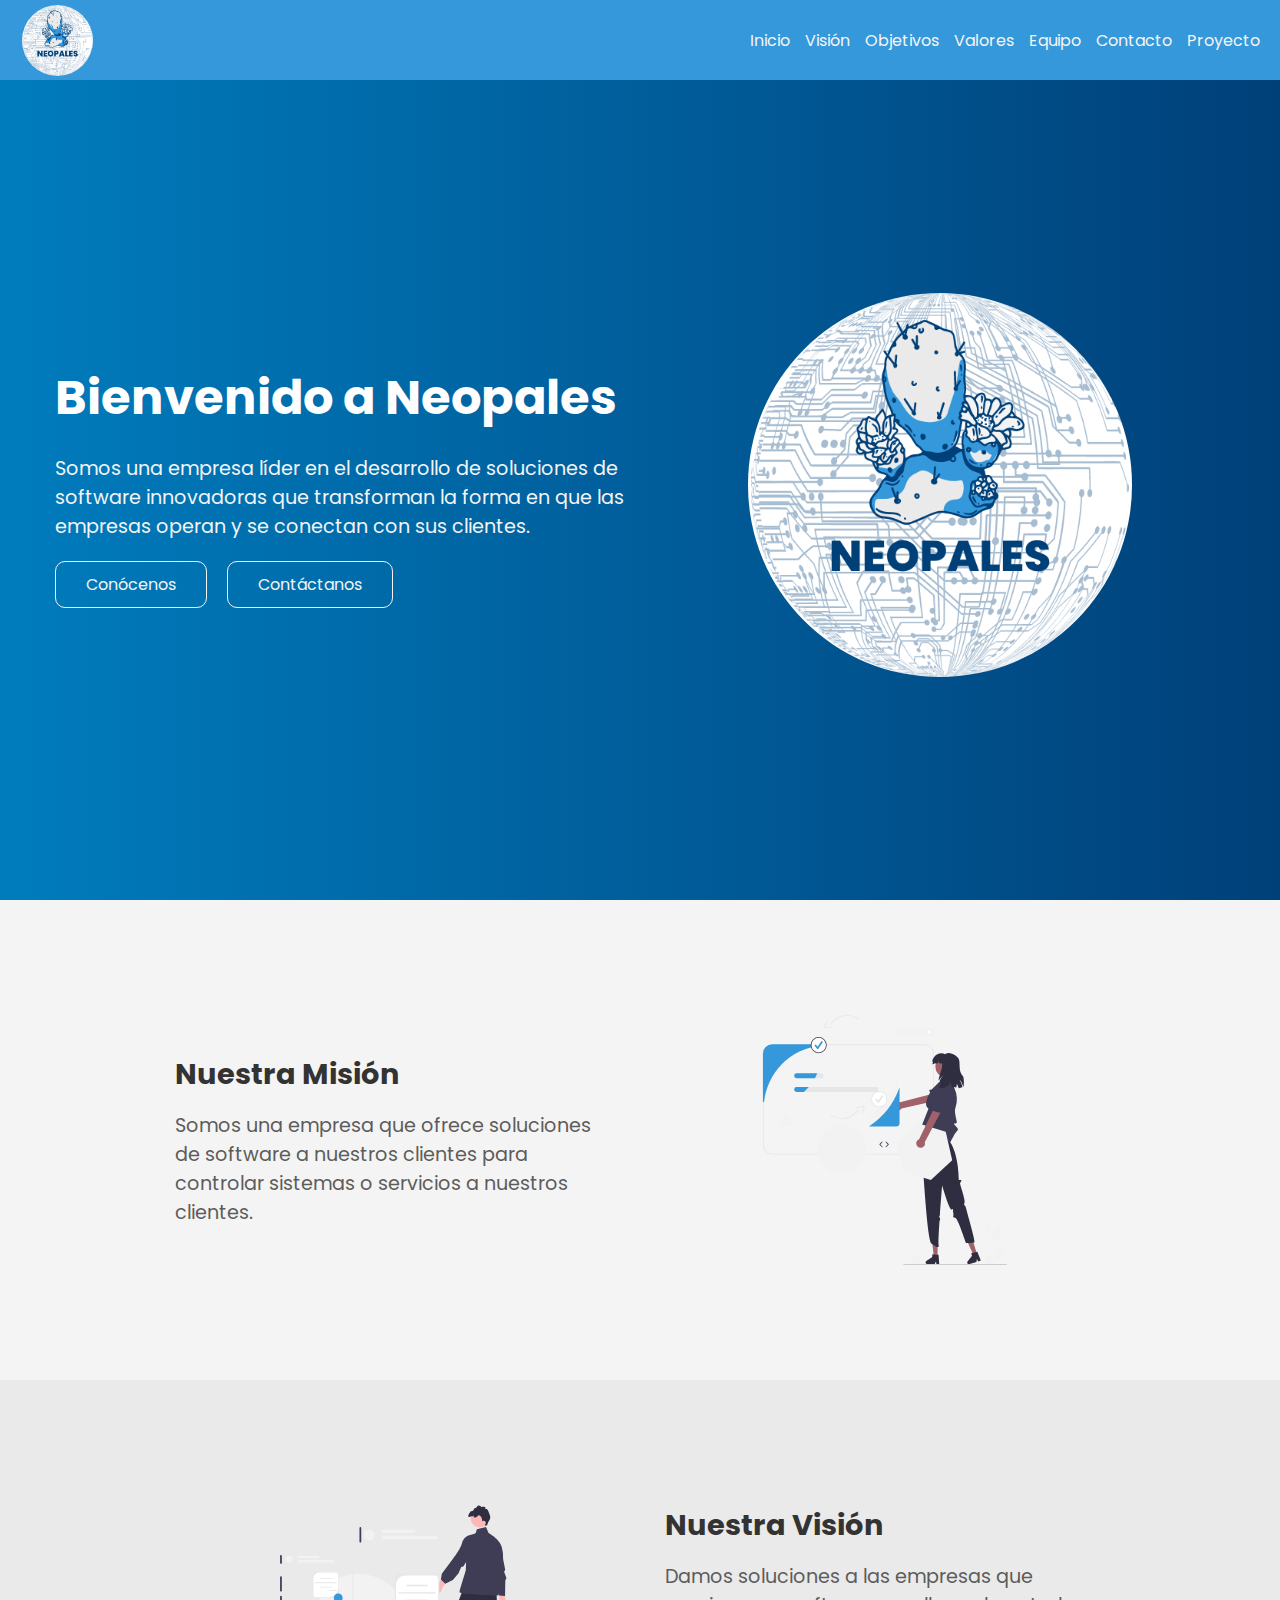
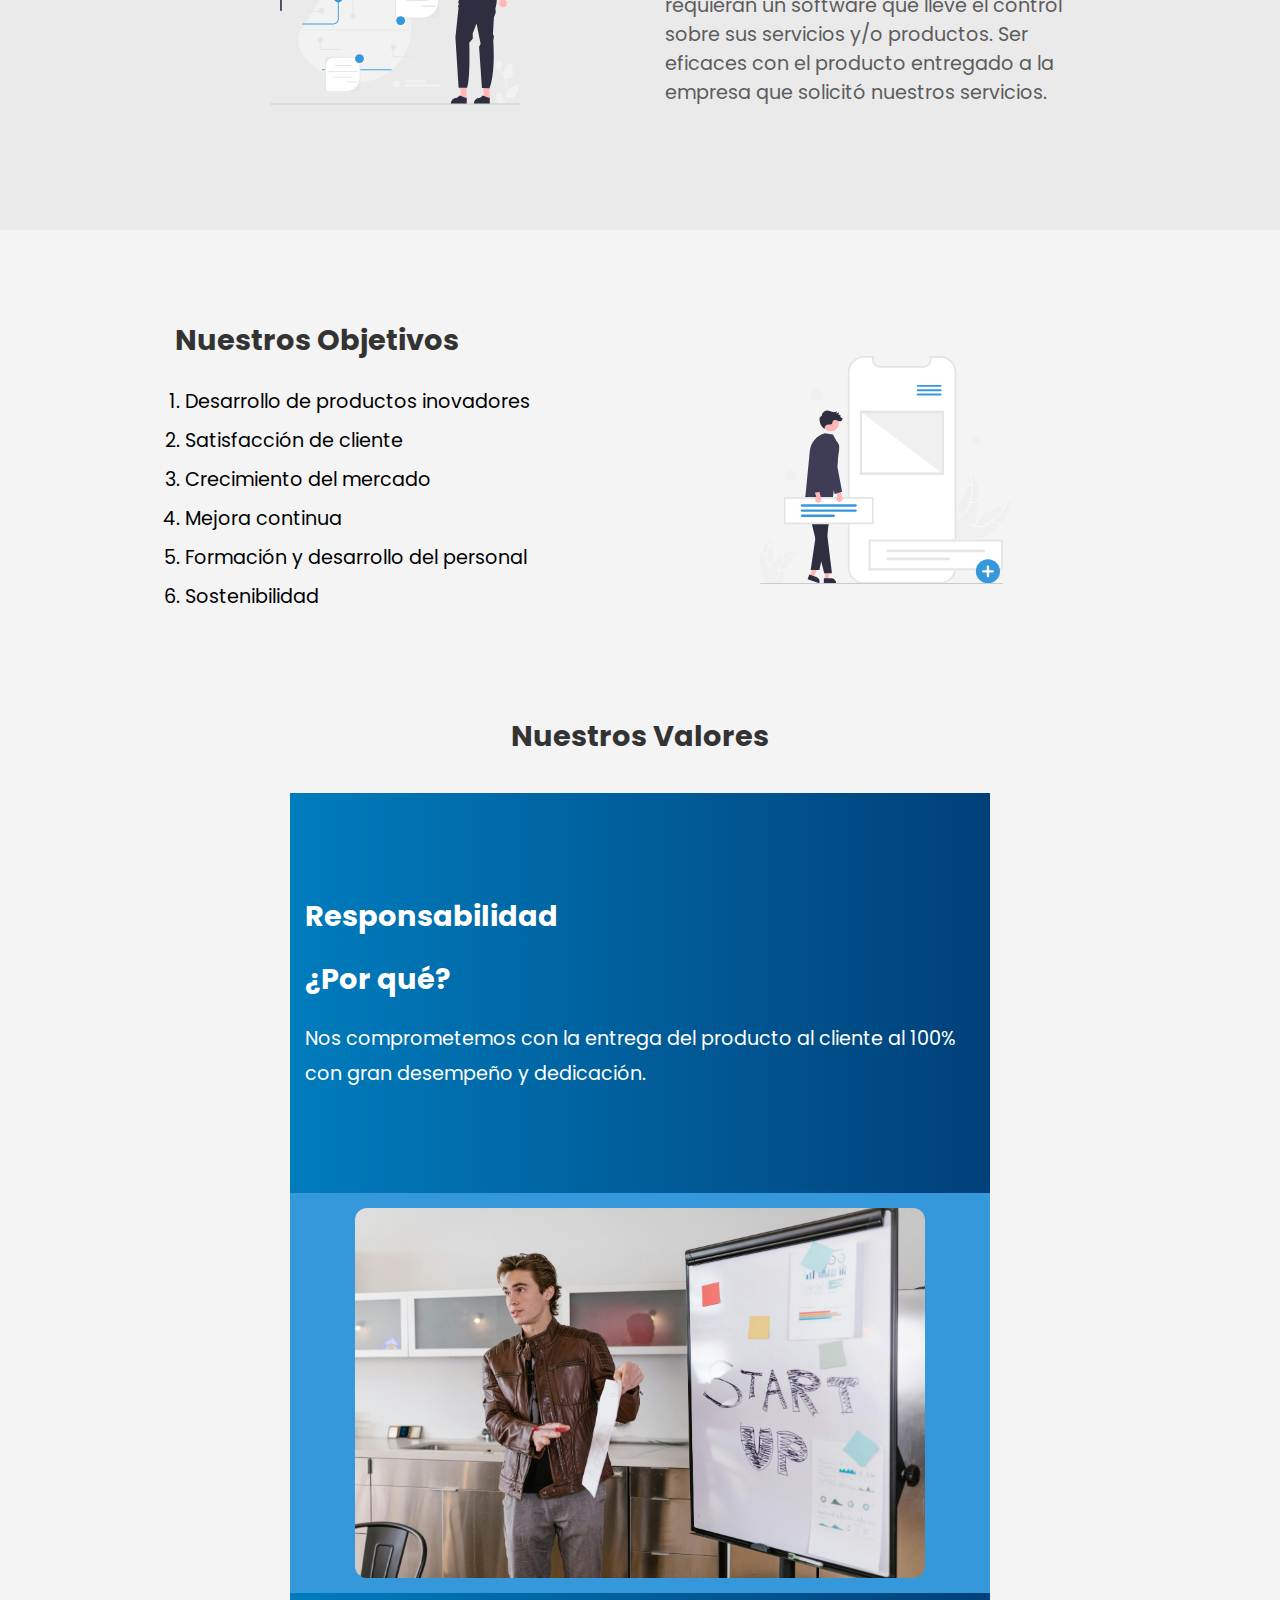
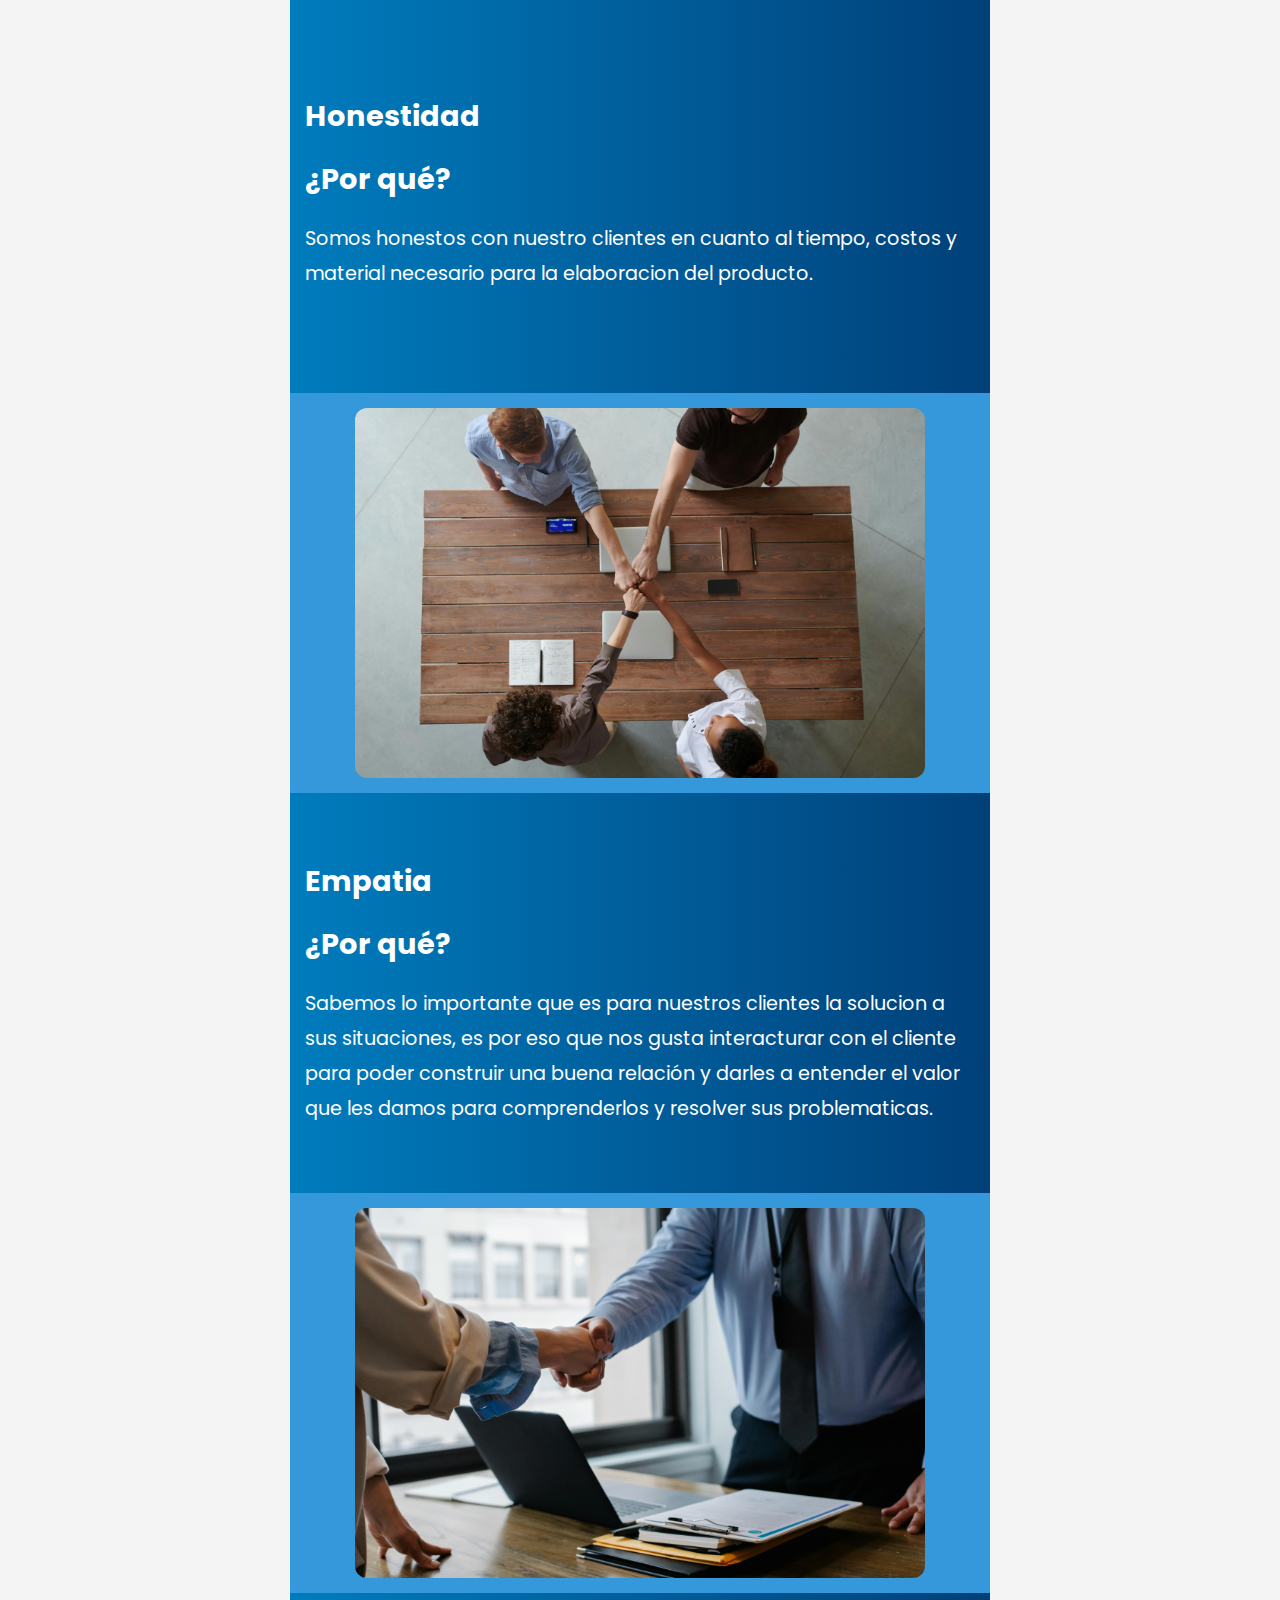
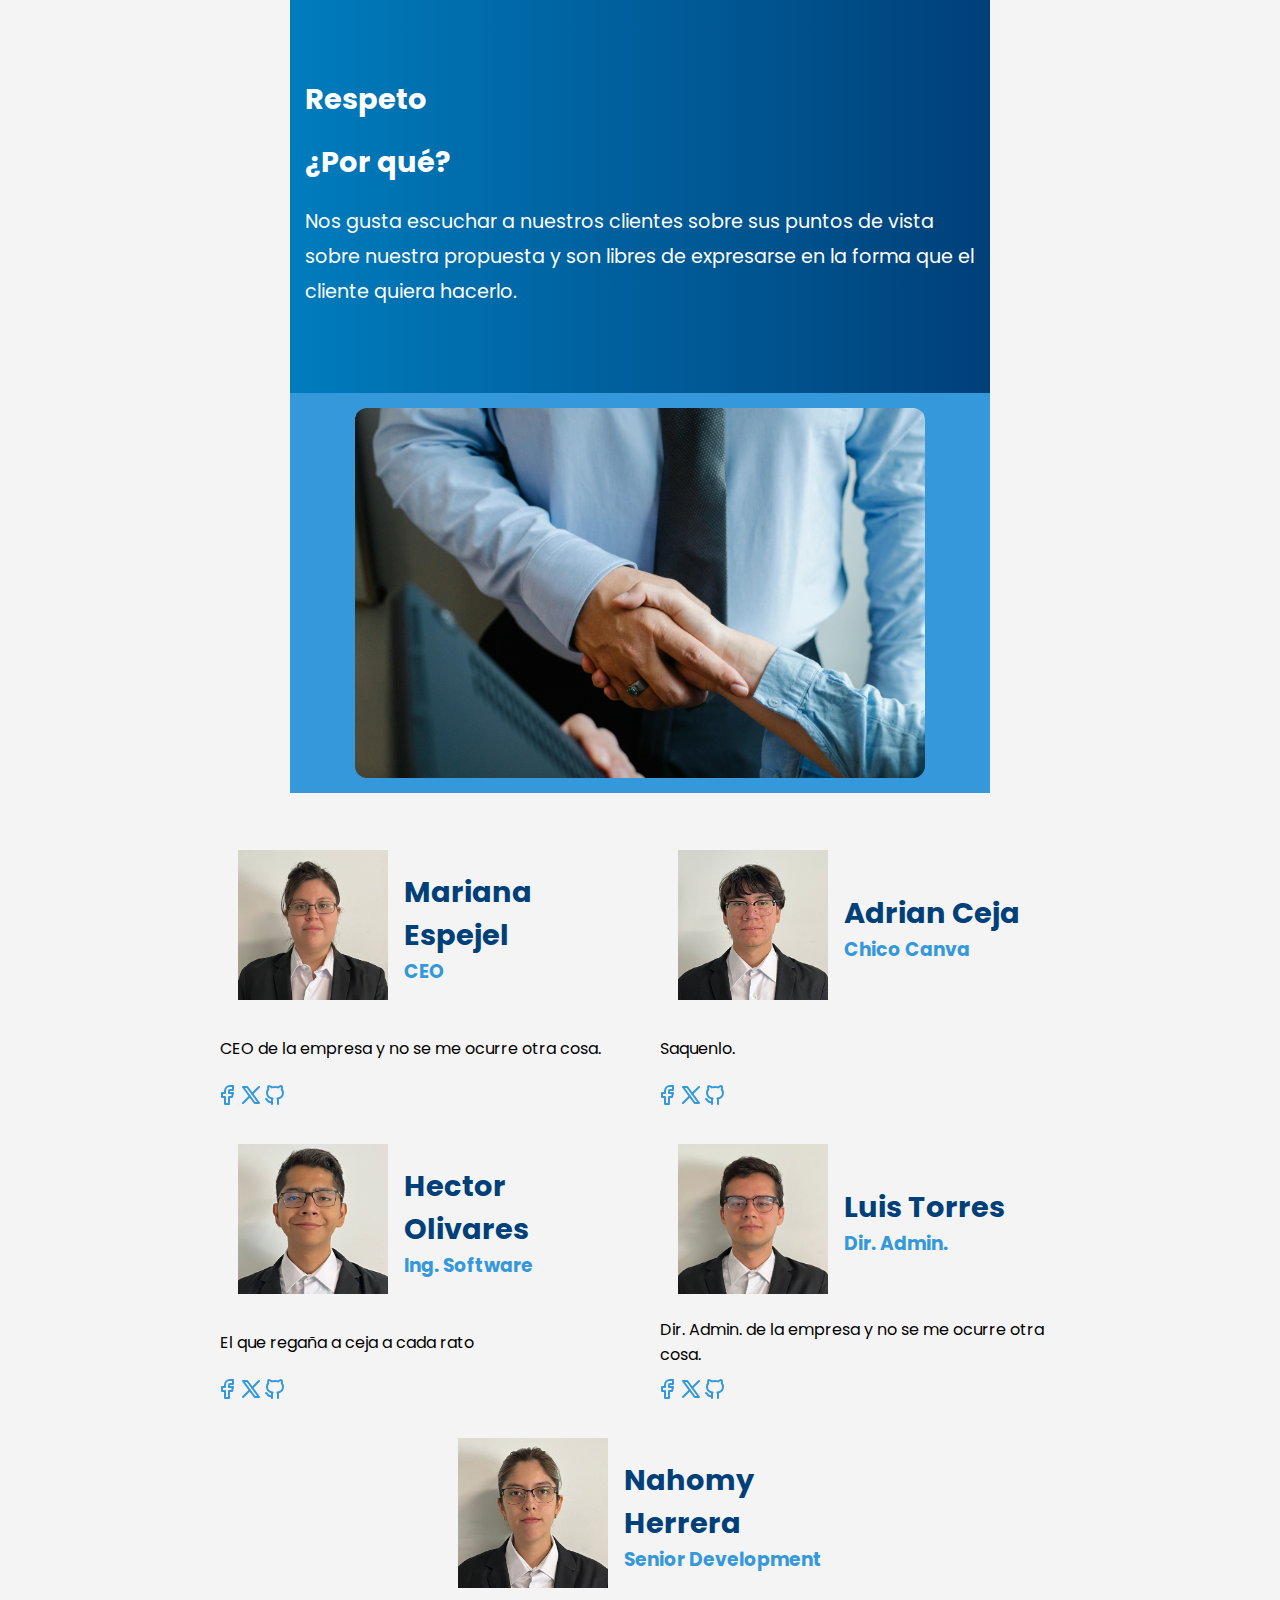
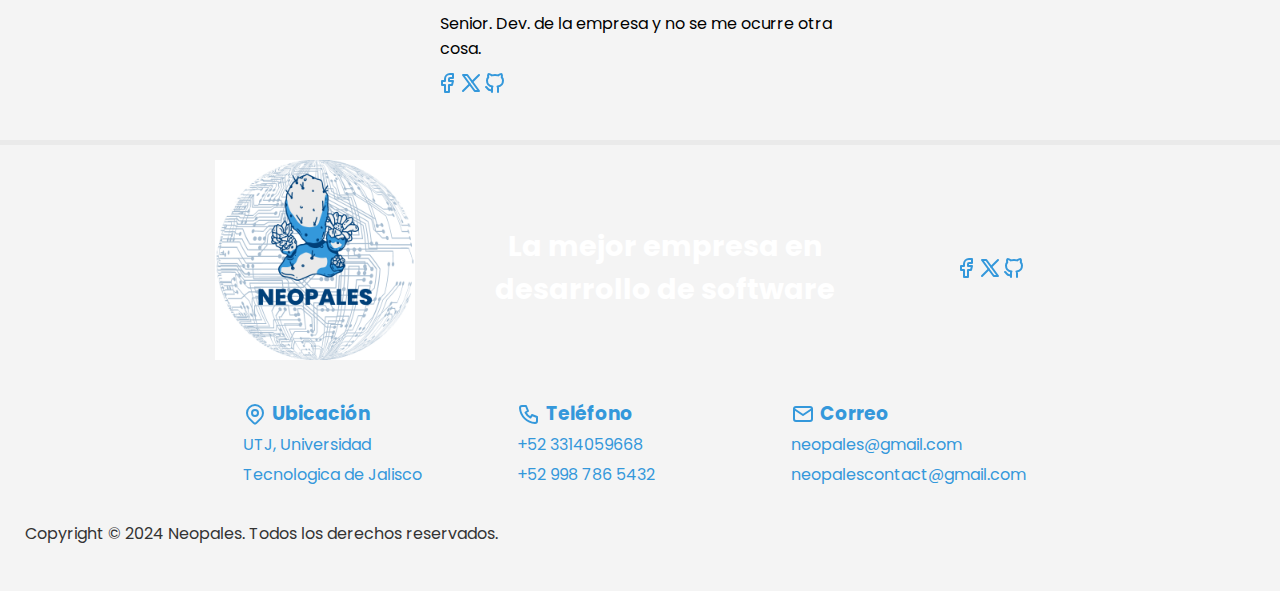
==== index.html @ cc217d99 "Add files via upload" ====
<!DOCTYPE html>
<html lang="en">
<head>
    <meta charset="UTF-8">
    <meta name="viewport" content="width=device-width, initial-scale=1.0">
    <title>Neopales</title>
    <link rel="stylesheet" href="css/index.css">
    <link rel="shortcut icon" href="img/logo.png">
</head>
<body>

    <nav class="nav">
        <div class="nav-img">
            <img src="img/logo.png" alt="Logo">
        </div>
        <div class="nav-toggle" id="navToggle">
            <span></span>
            <span></span>
            <span></span>
        </div>
        <div class="nav-a" id="navMenu">
            <a href="#home">Inicio</a>
            <a href="#vision">Visión</a>
            <a href="#objetivos">Objetivos</a>
            <a href="#valores">Valores</a>
            <a href="#equipo">Equipo</a>
            <a href="#footer">Contacto</a>
            <a href="proyecto.html">Proyecto</a>
        </div>
    </nav>



    <div id="home" class="banner">
        <div class="banner-izq">
            <h2>Bienvenido a Neopales</h2>
            <p>Somos una empresa líder en el desarrollo de soluciones de software innovadoras que transforman la forma en que las empresas operan y se conectan con sus clientes.</p>
            <div class="banner-but">
                <a href="#mision">Conócenos</a>
                <a href="#footer">Contáctanos</a>
            </div>
        </div>
        <div class="banner-der">
            <img src="img/logo.png" alt="logo-empresa">
        </div>
    </div>



    <div id="mision" class="box">
        <div class="box-izq">
            <h2>Nuestra Misión</h2>
            <p>Somos una empresa que ofrece soluciones de software a nuestros clientes para controlar sistemas o servicios a nuestros clientes.</p>
        </div>
        <div class="box-der">
            <img src="img/mission.svg" alt="logo-empresa">
        </div>
    </div>

    <div id="vision" class="box-rev">
        <div class="box-izq">
            <h2>Nuestra Visión</h2>
            <p>Damos soluciones a las empresas que requieran un software que lleve el control sobre sus servicios y/o productos. Ser eficaces con el producto entregado a la empresa que solicitó nuestros servicios.</p>
        </div>
        <div class="box-der">
            <img src="img/vision.svg" alt="logo-empresa">
        </div>
    </div>

    <div id="objetivos" class="box">
        <div class="box-izq">
            <h2>Nuestros Objetivos</h2>
            <ol>
                <li>Desarrollo de productos inovadores</li>
                <li>Satisfacción de cliente</li>
                <li>Crecimiento del mercado</li>
                <li>Mejora continua</li>
                <li>Formación y desarrollo del personal</li>
                <li>Sostenibilidad</li>
            </ol>
        </div>
        <div class="box-der">
            <img src="img/objectives.svg" alt="logo-empresa">
        </div>
    </div>



    <div id="valores" class="txt-valores">
        <h2>Nuestros Valores</h2>
    </div>

    <div class="valores">
        <div class="box-gray">
            <div class="box-gray-izq">
                <div class="box-gray-content">
                    <h1>Responsabilidad</h1>
                    <h2>¿Por qué?</h2>
                    <p>Nos comprometemos con la entrega del producto al cliente al 100% con gran desempeño y dedicación.</p>
                </div>
            </div>
            <div class="box-gray-der">
                <div class="box-gray-content">
                    <img src="img/responsibility.jpg" alt="COMPANY RESPONSIBILITY">
                </div>
            </div>
        </div>
    
        <div class="box-gray-inverse">
            <div class="box-gray-izq">
                <div class="box-gray-content">
                    <h1>Honestidad</h1>
                    <h2>¿Por qué?</h2>
                    <p>Somos honestos con nuestro clientes en cuanto al tiempo, costos y material necesario para la
                        elaboracion
                        del producto.</p>
                </div>
            </div>
            <div class="box-gray-der">
                <div class="box-gray-content">
                    <img src="img/honesty.jpg" alt="Honesty Company">
                </div>
            </div>
        </div>
    
        <div class="box-gray">
            <div class="box-gray-izq">
                <div class="box-gray-content">
                    <h1>Empatia</h1>
                    <h2>¿Por qué?</h2>
                    <p>Sabemos lo importante que es para nuestros clientes la solucion a sus situaciones, es por eso que nos
                        gusta
                        interacturar con el cliente para poder construir una buena relación y darles a entender el valor que
                        les
                        damos para comprenderlos y resolver sus problematicas.</p>
                </div>
            </div>
            <div class="box-gray-der">
                <div class="box-gray-content">
                    <img src="img/empathy.jpg" alt="Company empathy">
                </div>
            </div>
        </div>
    
        <div class="box-gray-inverse">
            <div class="box-gray-izq">
                <div class="box-gray-content">
                    <h1>Respeto</h1>
                    <h2>¿Por qué?</h2>
                    <p>Nos gusta escuchar a nuestros clientes sobre sus puntos de vista sobre nuestra propuesta y son libres
                        de
                        expresarse en la forma que el cliente quiera hacerlo.</p>
                </div>
            </div>
            <div class="box-gray-der">
                <div class="box-gray-content">
                    <img src="img/respect.jpg" alt="mision">
                </div>
            </div>
        </div>
    </div>



    <div id="equipo" class="container-card">
        <div class="card">
            <div class="card-arriba">
                <div class="card-img-izq">
                    <img src="img/Nopales/espejel.jpeg" alt="Espe-CEO">
                </div>
                <div class="card-txt-der">
                    <h2>Mariana Espejel</h2>
                    <h3>CEO</h3>
                </div>
            </div>
            <div class="card-txt">
                <p>CEO de la empresa y no se me ocurre otra cosa.</p>
            </div>
            <div class="card-links">
                <svg xmlns="http://www.w3.org/2000/svg" width="24" height="24" viewBox="0 0 24 24" fill="none" stroke="currentColor" stroke-width="2" stroke-linecap="round" stroke-linejoin="round" class="icon icon-tabler icons-tabler-outline icon-tabler-brand-facebook"><path stroke="none" d="M0 0h24v24H0z" fill="none" /><path d="M7 10v4h3v7h4v-7h3l1 -4h-4v-2a1 1 0 0 1 1 -1h3v-4h-3a5 5 0 0 0 -5 5v2h-3" /></svg>
                <svg xmlns="http://www.w3.org/2000/svg" width="24" height="24" viewBox="0 0 24 24" fill="none" stroke="currentColor" stroke-width="2" stroke-linecap="round" stroke-linejoin="round" class="icon icon-tabler icons-tabler-outline icon-tabler-brand-x"><path stroke="none" d="M0 0h24v24H0z" fill="none" /><path d="M4 4l11.733 16h4.267l-11.733 -16z" /><path d="M4 20l6.768 -6.768m2.46 -2.46l6.772 -6.772" /></svg>
                <svg xmlns="http://www.w3.org/2000/svg" width="24" height="24" viewBox="0 0 24 24" fill="none" stroke="currentColor" stroke-width="2" stroke-linecap="round" stroke-linejoin="round" class="icon icon-tabler icons-tabler-outline icon-tabler-brand-github"><path stroke="none" d="M0 0h24v24H0z" fill="none" /><path d="M9 19c-4.3 1.4 -4.3 -2.5 -6 -3m12 5v-3.5c0 -1 .1 -1.4 -.5 -2c2.8 -.3 5.5 -1.4 5.5 -6a4.6 4.6 0 0 0 -1.3 -3.2a4.2 4.2 0 0 0 -.1 -3.2s-1.1 -.3 -3.5 1.3a12.3 12.3 0 0 0 -6.2 0c-2.4 -1.6 -3.5 -1.3 -3.5 -1.3a4.2 4.2 0 0 0 -.1 3.2a4.6 4.6 0 0 0 -1.3 3.2c0 4.6 2.7 5.7 5.5 6c-.6 .6 -.6 1.2 -.5 2v3.5" /></svg>
            </div>
        </div>
    
        <div class="card">
            <div class="card-arriba">
                <div class="card-img-izq">
                    <img src="img/Nopales/ceja.jpeg" alt="Ceja-Canva">
                </div>
                <div class="card-txt-der">
                    <h2>Adrian Ceja</h2>
                    <h3>Chico Canva</h3>
                </div>
            </div>
            <div class="card-txt">
                <p>Saquenlo.</p>
            </div>
            <div class="card-links">
                <svg xmlns="http://www.w3.org/2000/svg" width="24" height="24" viewBox="0 0 24 24" fill="none" stroke="currentColor" stroke-width="2" stroke-linecap="round" stroke-linejoin="round" class="icon icon-tabler icons-tabler-outline icon-tabler-brand-facebook"><path stroke="none" d="M0 0h24v24H0z" fill="none" /><path d="M7 10v4h3v7h4v-7h3l1 -4h-4v-2a1 1 0 0 1 1 -1h3v-4h-3a5 5 0 0 0 -5 5v2h-3" /></svg>
                <svg xmlns="http://www.w3.org/2000/svg" width="24" height="24" viewBox="0 0 24 24" fill="none" stroke="currentColor" stroke-width="2" stroke-linecap="round" stroke-linejoin="round" class="icon icon-tabler icons-tabler-outline icon-tabler-brand-x"><path stroke="none" d="M0 0h24v24H0z" fill="none" /><path d="M4 4l11.733 16h4.267l-11.733 -16z" /><path d="M4 20l6.768 -6.768m2.46 -2.46l6.772 -6.772" /></svg>
                <svg xmlns="http://www.w3.org/2000/svg" width="24" height="24" viewBox="0 0 24 24" fill="none" stroke="currentColor" stroke-width="2" stroke-linecap="round" stroke-linejoin="round" class="icon icon-tabler icons-tabler-outline icon-tabler-brand-github"><path stroke="none" d="M0 0h24v24H0z" fill="none" /><path d="M9 19c-4.3 1.4 -4.3 -2.5 -6 -3m12 5v-3.5c0 -1 .1 -1.4 -.5 -2c2.8 -.3 5.5 -1.4 5.5 -6a4.6 4.6 0 0 0 -1.3 -3.2a4.2 4.2 0 0 0 -.1 -3.2s-1.1 -.3 -3.5 1.3a12.3 12.3 0 0 0 -6.2 0c-2.4 -1.6 -3.5 -1.3 -3.5 -1.3a4.2 4.2 0 0 0 -.1 3.2a4.6 4.6 0 0 0 -1.3 3.2c0 4.6 2.7 5.7 5.5 6c-.6 .6 -.6 1.2 -.5 2v3.5" /></svg>
            </div>
        </div>
    
        <div class="card">
            <div class="card-arriba">
                <div class="card-img-izq">
                    <img src="img/Nopales/yo.jpeg" alt="Hector-Ing. Software">
                </div>
                <div class="card-txt-der">
                    <h2>Hector Olivares</h2>
                    <h3>Ing. Software</h3>
                </div>
            </div>
            <div class="card-txt">
                <p>El que regaña a ceja a cada rato</p>
            </div>
            <div class="card-links">
                <svg xmlns="http://www.w3.org/2000/svg" width="24" height="24" viewBox="0 0 24 24" fill="none" stroke="currentColor" stroke-width="2" stroke-linecap="round" stroke-linejoin="round" class="icon icon-tabler icons-tabler-outline icon-tabler-brand-facebook"><path stroke="none" d="M0 0h24v24H0z" fill="none" /><path d="M7 10v4h3v7h4v-7h3l1 -4h-4v-2a1 1 0 0 1 1 -1h3v-4h-3a5 5 0 0 0 -5 5v2h-3" /></svg>
                <svg xmlns="http://www.w3.org/2000/svg" width="24" height="24" viewBox="0 0 24 24" fill="none" stroke="currentColor" stroke-width="2" stroke-linecap="round" stroke-linejoin="round" class="icon icon-tabler icons-tabler-outline icon-tabler-brand-x"><path stroke="none" d="M0 0h24v24H0z" fill="none" /><path d="M4 4l11.733 16h4.267l-11.733 -16z" /><path d="M4 20l6.768 -6.768m2.46 -2.46l6.772 -6.772" /></svg>
                <svg xmlns="http://www.w3.org/2000/svg" width="24" height="24" viewBox="0 0 24 24" fill="none" stroke="currentColor" stroke-width="2" stroke-linecap="round" stroke-linejoin="round" class="icon icon-tabler icons-tabler-outline icon-tabler-brand-github"><path stroke="none" d="M0 0h24v24H0z" fill="none" /><path d="M9 19c-4.3 1.4 -4.3 -2.5 -6 -3m12 5v-3.5c0 -1 .1 -1.4 -.5 -2c2.8 -.3 5.5 -1.4 5.5 -6a4.6 4.6 0 0 0 -1.3 -3.2a4.2 4.2 0 0 0 -.1 -3.2s-1.1 -.3 -3.5 1.3a12.3 12.3 0 0 0 -6.2 0c-2.4 -1.6 -3.5 -1.3 -3.5 -1.3a4.2 4.2 0 0 0 -.1 3.2a4.6 4.6 0 0 0 -1.3 3.2c0 4.6 2.7 5.7 5.5 6c-.6 .6 -.6 1.2 -.5 2v3.5" /></svg>
            </div>
        </div>
    
        <div class="card">
            <div class="card-arriba">
                <div class="card-img-izq">
                    <img src="img/Nopales/luis.jpeg" alt="Luis-Dir. Admin.">
                </div>
                <div class="card-txt-der">
                    <h2>Luis Torres</h2>
                    <h3>Dir. Admin.</h3>
                </div>
            </div>
            <div class="card-txt">
                <p>Dir. Admin. de la empresa y no se me ocurre otra cosa.</p>
            </div>
            <div class="card-links">
                <svg xmlns="http://www.w3.org/2000/svg" width="24" height="24" viewBox="0 0 24 24" fill="none" stroke="currentColor" stroke-width="2" stroke-linecap="round" stroke-linejoin="round" class="icon icon-tabler icons-tabler-outline icon-tabler-brand-facebook"><path stroke="none" d="M0 0h24v24H0z" fill="none" /><path d="M7 10v4h3v7h4v-7h3l1 -4h-4v-2a1 1 0 0 1 1 -1h3v-4h-3a5 5 0 0 0 -5 5v2h-3" /></svg>
                <svg xmlns="http://www.w3.org/2000/svg" width="24" height="24" viewBox="0 0 24 24" fill="none" stroke="currentColor" stroke-width="2" stroke-linecap="round" stroke-linejoin="round" class="icon icon-tabler icons-tabler-outline icon-tabler-brand-x"><path stroke="none" d="M0 0h24v24H0z" fill="none" /><path d="M4 4l11.733 16h4.267l-11.733 -16z" /><path d="M4 20l6.768 -6.768m2.46 -2.46l6.772 -6.772" /></svg>
                <svg xmlns="http://www.w3.org/2000/svg" width="24" height="24" viewBox="0 0 24 24" fill="none" stroke="currentColor" stroke-width="2" stroke-linecap="round" stroke-linejoin="round" class="icon icon-tabler icons-tabler-outline icon-tabler-brand-github"><path stroke="none" d="M0 0h24v24H0z" fill="none" /><path d="M9 19c-4.3 1.4 -4.3 -2.5 -6 -3m12 5v-3.5c0 -1 .1 -1.4 -.5 -2c2.8 -.3 5.5 -1.4 5.5 -6a4.6 4.6 0 0 0 -1.3 -3.2a4.2 4.2 0 0 0 -.1 -3.2s-1.1 -.3 -3.5 1.3a12.3 12.3 0 0 0 -6.2 0c-2.4 -1.6 -3.5 -1.3 -3.5 -1.3a4.2 4.2 0 0 0 -.1 3.2a4.6 4.6 0 0 0 -1.3 3.2c0 4.6 2.7 5.7 5.5 6c-.6 .6 -.6 1.2 -.5 2v3.5" /></svg>
            </div>
        </div>
    
        <div class="card">
            <div class="card-arriba">
                <div class="card-img-izq">
                    <img src="img/Nopales/namy.jpeg" alt="Nahomy-Senior Dev.">
                </div>
                <div class="card-txt-der">
                    <h2>Nahomy Herrera</h2>
                    <h3>Senior Development</h3>
                </div>
            </div>
            <div class="card-txt">
                <p>Senior. Dev. de la empresa y no se me ocurre otra cosa.</p>
            </div>
            <div class="card-links">
                <svg xmlns="http://www.w3.org/2000/svg" width="24" height="24" viewBox="0 0 24 24" fill="none" stroke="currentColor" stroke-width="2" stroke-linecap="round" stroke-linejoin="round" class="icon icon-tabler icons-tabler-outline icon-tabler-brand-facebook"><path stroke="none" d="M0 0h24v24H0z" fill="none" /><path d="M7 10v4h3v7h4v-7h3l1 -4h-4v-2a1 1 0 0 1 1 -1h3v-4h-3a5 5 0 0 0 -5 5v2h-3" /></svg>
                <svg xmlns="http://www.w3.org/2000/svg" width="24" height="24" viewBox="0 0 24 24" fill="none" stroke="currentColor" stroke-width="2" stroke-linecap="round" stroke-linejoin="round" class="icon icon-tabler icons-tabler-outline icon-tabler-brand-x"><path stroke="none" d="M0 0h24v24H0z" fill="none" /><path d="M4 4l11.733 16h4.267l-11.733 -16z" /><path d="M4 20l6.768 -6.768m2.46 -2.46l6.772 -6.772" /></svg>
                <svg xmlns="http://www.w3.org/2000/svg" width="24" height="24" viewBox="0 0 24 24" fill="none" stroke="currentColor" stroke-width="2" stroke-linecap="round" stroke-linejoin="round" class="icon icon-tabler icons-tabler-outline icon-tabler-brand-github"><path stroke="none" d="M0 0h24v24H0z" fill="none" /><path d="M9 19c-4.3 1.4 -4.3 -2.5 -6 -3m12 5v-3.5c0 -1 .1 -1.4 -.5 -2c2.8 -.3 5.5 -1.4 5.5 -6a4.6 4.6 0 0 0 -1.3 -3.2a4.2 4.2 0 0 0 -.1 -3.2s-1.1 -.3 -3.5 1.3a12.3 12.3 0 0 0 -6.2 0c-2.4 -1.6 -3.5 -1.3 -3.5 -1.3a4.2 4.2 0 0 0 -.1 3.2a4.6 4.6 0 0 0 -1.3 3.2c0 4.6 2.7 5.7 5.5 6c-.6 .6 -.6 1.2 -.5 2v3.5" /></svg>
            </div>
        </div>
    </div>



    <div class="footer" id="footer">
        <div class="footer-arriba">
            <div class="footer-empresa">
                <img src="img/logo.png" alt="logo-empresa">
            </div>
            <div class="footer-arriba-txt">
                <h2>La mejor empresa en desarrollo de software</h2>
            </div>
            <div class="footer-iconos">
                <svg  xmlns="http://www.w3.org/2000/svg"  width="24"  height="24"  viewBox="0 0 24 24"  fill="none"  stroke="currentColor"  stroke-width="2"  stroke-linecap="round"  stroke-linejoin="round"  class="icon icon-tabler icons-tabler-outline icon-tabler-brand-facebook"><path stroke="none" d="M0 0h24v24H0z" fill="none"/><path d="M7 10v4h3v7h4v-7h3l1 -4h-4v-2a1 1 0 0 1 1 -1h3v-4h-3a5 5 0 0 0 -5 5v2h-3" /></svg>
                <svg  xmlns="http://www.w3.org/2000/svg"  width="24"  height="24"  viewBox="0 0 24 24"  fill="none"  stroke="currentColor"  stroke-width="2"  stroke-linecap="round"  stroke-linejoin="round"  class="icon icon-tabler icons-tabler-outline icon-tabler-brand-x"><path stroke="none" d="M0 0h24v24H0z" fill="none"/><path d="M4 4l11.733 16h4.267l-11.733 -16z" /><path d="M4 20l6.768 -6.768m2.46 -2.46l6.772 -6.772" /></svg>
                <svg  xmlns="http://www.w3.org/2000/svg"  width="24"  height="24"  viewBox="0 0 24 24"  fill="none"  stroke="currentColor"  stroke-width="2"  stroke-linecap="round"  stroke-linejoin="round"  class="icon icon-tabler icons-tabler-outline icon-tabler-brand-github"><path stroke="none" d="M0 0h24v24H0z" fill="none"/><path d="M9 19c-4.3 1.4 -4.3 -2.5 -6 -3m12 5v-3.5c0 -1 .1 -1.4 -.5 -2c2.8 -.3 5.5 -1.4 5.5 -6a4.6 4.6 0 0 0 -1.3 -3.2a4.2 4.2 0 0 0 -.1 -3.2s-1.1 -.3 -3.5 1.3a12.3 12.3 0 0 0 -6.2 0c-2.4 -1.6 -3.5 -1.3 -3.5 -1.3a4.2 4.2 0 0 0 -.1 3.2a4.6 4.6 0 0 0 -1.3 3.2c0 4.6 2.7 5.7 5.5 6c-.6 .6 -.6 1.2 -.5 2v3.5" /></svg>
            </div>
        </div>
    
        <div class="footer-medio">
            <div class="box-footer">
                <div class="box-footer-arriba">
                    <div class="box-footer-arriba-txt">
                        <svg  xmlns="http://www.w3.org/2000/svg"  width="24"  height="24"  viewBox="0 0 24 24"  fill="none"  stroke="currentColor"  stroke-width="2"  stroke-linecap="round"  stroke-linejoin="round"  class="icon icon-tabler icons-tabler-outline icon-tabler-map-pin"><path stroke="none" d="M0 0h24v24H0z" fill="none"/><path d="M9 11a3 3 0 1 0 6 0a3 3 0 0 0 -6 0" /><path d="M17.657 16.657l-4.243 4.243a2 2 0 0 1 -2.827 0l-4.244 -4.243a8 8 0 1 1 11.314 0z" /></svg>
                        <h3>Ubicación</h3>
                    </div>
                </div>
                <div class="box-footer-abajo">
                    <div class="box-footer-abajo-txt">
                        <p>UTJ, Universidad</p>
                        <p>Tecnologica de Jalisco</p>
                    </div>
                </div>
            </div>
    
            <div class="box-footer">
                <div class="box-footer-arriba">
                    <div class="box-footer-arriba-txt">
                        <svg  xmlns="http://www.w3.org/2000/svg"  width="24"  height="24"  viewBox="0 0 24 24"  fill="none"  stroke="currentColor"  stroke-width="2"  stroke-linecap="round"  stroke-linejoin="round"  class="icon icon-tabler icons-tabler-outline icon-tabler-phone"><path stroke="none" d="M0 0h24v24H0z" fill="none"/><path d="M5 4h4l2 5l-2.5 1.5a11 11 0 0 0 5 5l1.5 -2.5l5 2v4a2 2 0 0 1 -2 2a16 16 0 0 1 -15 -15a2 2 0 0 1 2 -2" /></svg>
                        <h3>Teléfono</h3>
                    </div>
                </div>
                <div class="box-footer-abajo">
                    <div class="box-footer-abajo-txt">
                        <p>+52 3314059668</p>
                        <p>+52 998 786 5432</p>
                    </div>
                </div>
            </div>
    
            <div class="box-footer">
                <div class="box-footer-arriba">
                    <div class="box-footer-arriba-txt">
                        <svg  xmlns="http://www.w3.org/2000/svg"  width="24"  height="24"  viewBox="0 0 24 24"  fill="none"  stroke="currentColor"  stroke-width="2"  stroke-linecap="round"  stroke-linejoin="round"  class="icon icon-tabler icons-tabler-outline icon-tabler-mail"><path stroke="none" d="M0 0h24v24H0z" fill="none"/><path d="M3 7a2 2 0 0 1 2 -2h14a2 2 0 0 1 2 2v10a2 2 0 0 1 -2 2h-14a2 2 0 0 1 -2 -2v-10z" /><path d="M3 7l9 6l9 -6" /></svg>
                        <h3>Correo</h3>
                    </div>
                </div>
                <div class="box-footer-abajo">
                    <div class="box-footer-abajo-txt">
                        <p>neopales@gmail.com</p>
                        <p>neopalescontact@gmail.com</p>
                    </div>
                </div>
            </div>
        </div>
    
        <div class="footer-abajo">
            <p>Copyright © 2024 Neopales. Todos los derechos reservados.</p>
        </div>
    </div>

    <script src="js/index.js"></script>

</body>
</html>
---- css/index.css ----
@import 'https://fonts.googleapis.com/css?family=Montserrat:300, 400, 700&display=swap';
@import url('https://fonts.googleapis.com/css2?family=Poppins:wght@300;400;500;600;700&display=swap');

:root{
    --secciones-pequeñas: #3498DB;
    --primary-200: #007cbd;
    --txt-azul-iconos: #004079;
    --iconos: #E74C3C;
    --fondos-iconos: #ffe6c7;
    --titulo: #333333;
    --Subtitulos-iconos: #5c5c5c;
    --body-botones-secciones-pequeñas-iconos: #F4F4F4;
    --secciones-grandes: #eaeaea;
    --nav: #c1c1c1;
}

*{
    padding: 0;
	margin: 0;
	box-sizing: border-box;
	font-family: 'Poppins', sans-serif;
}

body{
    background: var(--body-botones-secciones-pequeñas-iconos);
}

.banner{
    width: 100%;
    min-height: 100vh;
    padding-top: 70px;
    display: flex;
    flex-direction: row;
    flex-wrap: wrap;
    align-items: center;
    justify-content: center;
    background: linear-gradient( to right, var(--primary-200), var(--txt-azul-iconos));
    background-attachment: fixed;
    background-size: cover;
    background-position: center;
}

.banner img{
    width: 350px;
}

.banner-izq{
    width: 75%;
    color: var(--body-botones-secciones-pequeñas-iconos);
    display: flex;
    gap: 20px;
    justify-content: center;
    flex-direction: column;
    padding: 15px;
    width: 600px;
    height: 450px;
}

.banner-izq h2{
    display: flex;
    justify-content: flex-start;
    align-items: center;
    font-size: 3rem;
}

.banner-izq p{
    font-size: 1.2rem;
}

.banner-der{
    padding: 5px;
    display: flex;
    justify-content: center;
    align-items: center;
    width: 600px;
    height: 450px;
}

.banner-der img{
    border-radius: 50%;
    width: 65%;
}

.banner-but{
    display: flex;
    justify-content: flex-start;
    align-items: center;
    gap: 20px;
}

.banner-but a{
    padding: 10px 30px;
    border: 1px solid var(--body-botones-secciones-pequeñas-iconos);
    color: var(--body-botones-secciones-pequeñas-iconos);
    text-decoration: none;
    border-radius: 10px;
}

.banner-but a:hover{
    background: var(--body-botones-secciones-pequeñas-iconos);
    color: var(--txt-azul-iconos);
}





.nav {
    background: var(--secciones-pequeñas);
    width: 100%;
    height: 80px;
    display: flex;
    flex-direction: row;
    justify-content: space-between;
    align-items: center;
    padding: 5px 20px;
    position: fixed;
    z-index: 1000;
}

.nav-img {
    display: flex;
    justify-content: flex-start;
    align-items: center;
}

.nav-img img {
    border-radius: 50%;
    padding: 2px;
    width: 75px;
    height: 75px;
}

.nav-toggle {
    display: none;
    flex-direction: column;
    cursor: pointer;
    gap: 5px;
}

.nav-toggle span {
    display: block;
    width: 25px;
    height: 3px;
    background-color: var(--body-botones-secciones-pequeñas-iconos);
}

.nav-a {
    display: flex;
    gap: 15px;
}

.nav-a a {
    text-decoration: none;
    color: var(--body-botones-secciones-pequeñas-iconos);
    transition: all 0.3s ease;
}

.nav-a a:hover {
    border-bottom: 1px solid var(--body-botones-secciones-pequeñas-iconos);
    transition: all 0.3s ease;
}



.box{
    background: var(--body-botones-secciones-pequeñas-iconos);
    display: flex;
    justify-content: center;
    align-items: center;
    flex-wrap: wrap;
    flex-direction: row;
    padding: 40px 20px;
    gap: 20px;
    min-height: 450px;
    margin: 15px;
}

.box-rev{
    background: var(--secciones-grandes);
    display: flex;
    justify-content: center;
    align-items: center;
    flex-wrap: wrap;
    flex-direction: row-reverse;
    padding: 40px 20px;
    gap: 20px;
    min-height: 450px;
    margin: 15px 0px;
}

.box-izq{
    width: 470px;
    height: 300px;
    display: flex;
    justify-content: center;
    align-items: flex-start;
    flex-direction: column;
    gap: 15px;
    padding: 15px;
}

.box-izq h2{
    color: var(--titulo);
    font-size: 1.8rem;
}

.box-izq p{
    color: var(--Subtitulos-iconos);
    font-size: 1.2rem;
}

.box-izq li{
	font-size: 1.2rem;
	margin: 10px;
}

.box-der{
    width: 470px;
    height: 300px;
    padding: 15px;
    display: flex;
    justify-content: center;
    align-items: center;
}

.box-der img{
    width: 250px;
    height: 250px;
}



.txt-valores{
    margin: 20px 10px;
    display: flex;
    justify-content: center;
    align-items: center;
}

.txt-valores h2{
    color: var(--titulo);
    font-size: 1.8rem;
}

.valores{
	margin: 5px;
	padding: 15px;
}

.box-gray{
	display: flex;
	flex-wrap: wrap;
	justify-content: center;
	align-items: center;
	flex-direction: row;
}

.box-gray-inverse{
	display: flex;
	flex-wrap: wrap;
	justify-content: center;
	align-items: center;
	flex-direction: row-reverse;
}

.box-gray-content{
	margin: 15px;
	display: flex;
	flex-direction: column;
	gap: 20px;
	color: white;
}

.box-gray-content h1, h2{
	font-size: 1.8rem;
	color: white;
}

.box-gray-content p{
	font-size: 1.2rem;
	color: white;
	line-height: 35px;
}

.box-gray-content img{
	min-width: 570px;
	height: 370px;
    border-radius: 12px;
}

.box-gray-izq{
	background: linear-gradient( to right, var(--primary-200), var(--txt-azul-iconos));
	width: 700px;
	height: 400px;
	display: flex;
	justify-content: center;
	align-items: center;
}

.box-gray-der{
	background: var(--secciones-pequeñas);
	width: 700px;
	height: 400px;
	display: flex;
	justify-content: center;
	align-items: center;
}



.container-card{
	padding: 10px;
	display: flex;
	justify-content: center;
	align-items: center;
	flex-wrap: wrap;
    margin: 10px;
}

.card{
	display: flex;
	justify-content: center;
	align-items: center;
	flex-direction: column;
	width: 420px;
	padding: 5px;
	margin: 10px;
}

.card-arriba{
	padding: 5px;
	display: flex;
	justify-content: center;
	align-items: center;
	flex-direction: row;
	width: 100%;
	height: 170px;
}

.card-arriba img{
	width: 150px;
	height: 150px;
}

.card-img-izq{
	padding: 1px;
	margin-right: 15px;
}

.card-txt-der{
	width: 200px;
	height: 150px;
	display: flex;
	justify-content: center;
	align-items: flex-start;
	flex-direction: column;
}

.card-txt-der h2{
	color: var(--txt-azul-iconos);
}

.card-txt-der h3{
	color: var(--secciones-pequeñas);
}

.card-txt{
	display: flex;
	justify-content: center;
	flex-direction: column;
	width: 100%;
	height: 70px;
}

.card-txt h2{
	padding: 10px 5px;
}

.card-txt p{
	padding: 5px 5px;
}

.card-links{
	display: flex;
	justify-content: flex-start;
	align-items: center;
	width: 100%;
}

.card-links svg{
	color: var(--secciones-pequeñas);
    transition: all 1s ease;
}

.card-links svg:hover{
	color: var(--txt-azul-iconos);
    transition: all 1s ease;
}



.footer{
	border-top: solid 5px var(--secciones-grandes);
    padding: 10px;
	width: 100%;
	display: flex;
	flex-direction: row;
	justify-content: center;
	align-items: center;
	flex-wrap: wrap;
    margin: 20px 0px;
}

.footer-arriba{
	width: 1000px;
	display: flex;
	flex-direction: row;
	justify-content: center;
	align-items: center;
	flex-wrap: wrap;
	padding: 5px;
    
}

.footer-empresa{
	width: 250px;
	display: flex;
	flex-direction: row;
	justify-content: center;
	align-items: center;
	gap: 20px;
	padding-bottom: 15px;
}

.footer-arriba-txt{
	display: flex;
	justify-content: center;
	align-items: center;
    text-align: center;
	max-width: 450px;
	height: 110px;
	padding: 15px;
}

.footer-empresa img{
	width: 200px;
	
}

.footer-iconos{
	width: 200px;
	height: 110px;
	display: flex;
	justify-content: center;
	align-items: center;
}

.footer-iconos svg{
	color: var(--secciones-pequeñas);
}

.footer-medio{
	width: 900px;
	display: flex;
	flex-direction: row;
	justify-content: center;
	align-items: center;
	flex-wrap: wrap;
	padding: 5px;
}

.box-footer{
	color: var(--secciones-pequeñas);
	padding: 2px;
	margin: 10px;
}

.box-footer-arriba{
	display: flex;
	justify-content: flex-start;
	align-items: center;
	flex-direction: row;
	width: 250px;
	padding: 2px;
}

.box-footer-arriba-txt{
	display: flex;
	flex-direction: row;
	justify-content: flex-start;
	align-items: center;
	width: 100%;
	gap: 5px;
}

.box-footer-abajo-txt p{
	color: var(--secciones-pequeñas);
}

.box-footer-abajo{
	display: flex;
	justify-content: flex-start;
	align-items: center;
	flex-direction: column;
	padding: 2px;
}

.box-footer-abajo-txt{
	display: flex;
	width: 100%;
	flex-direction: column;
	gap: 5px;
}

.footer-abajo{
	display: flex;
	justify-content: flex-start;
	align-items: center;
	padding: 15px;
	width: 1500px;
}

.footer-abajo p{
	color: var(--titulo);
}



@media (max-width: 768px) {
    .nav-toggle {
        display: flex;
    }

    .nav-a {
        display: flex;
        flex-direction: column;
        align-items: center;
        gap: 10px;
        padding: 10px 0;
        position: absolute;
        top: 70px;
        right: 0;
        background: var(--secciones-pequeñas);
        width: 100%;
        max-height: 0;
        overflow: hidden;
        transition: max-height 0.5s ease-out;
    }

    .nav-a a {
        padding: 10px;
        width: 100%;
        text-align: center;
    }

    .nav-a.active {
        max-height: 500px; /* Ajusta el valor para que todos los enlaces sean visibles */
    }
}
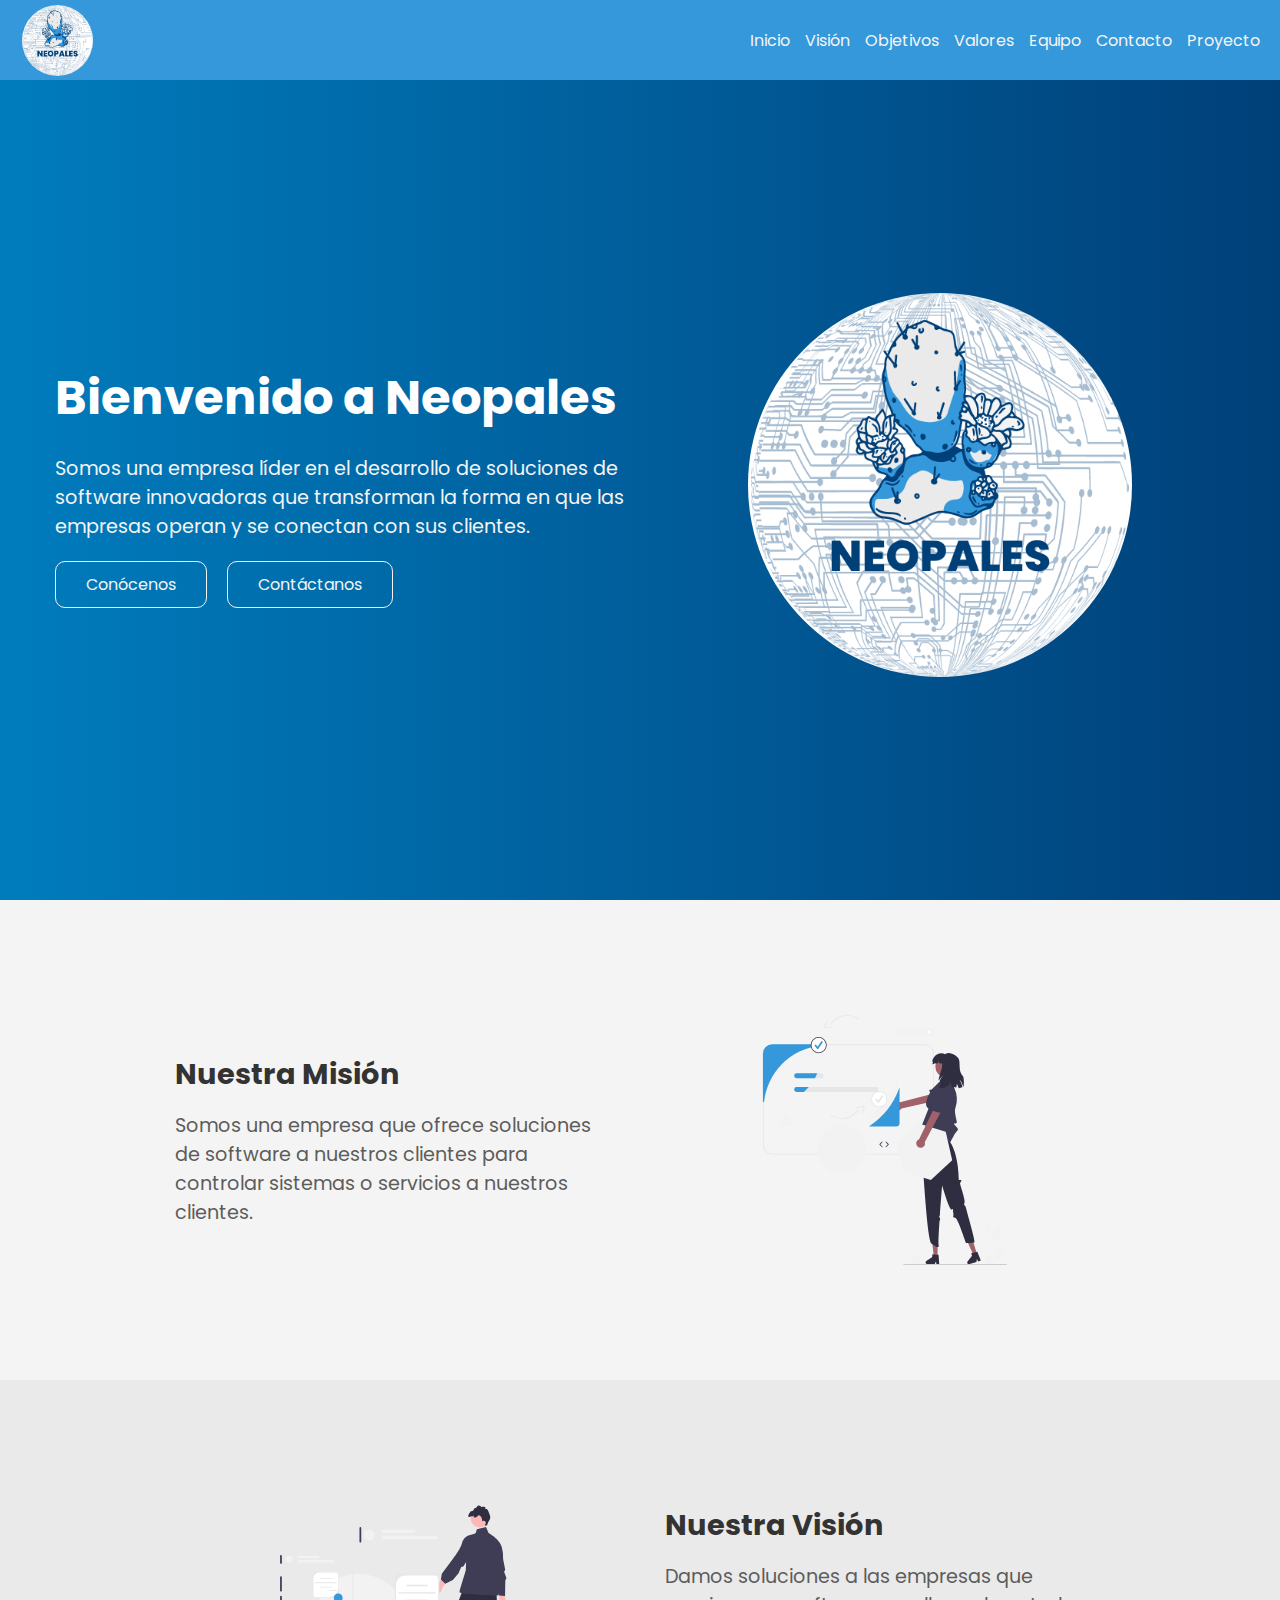
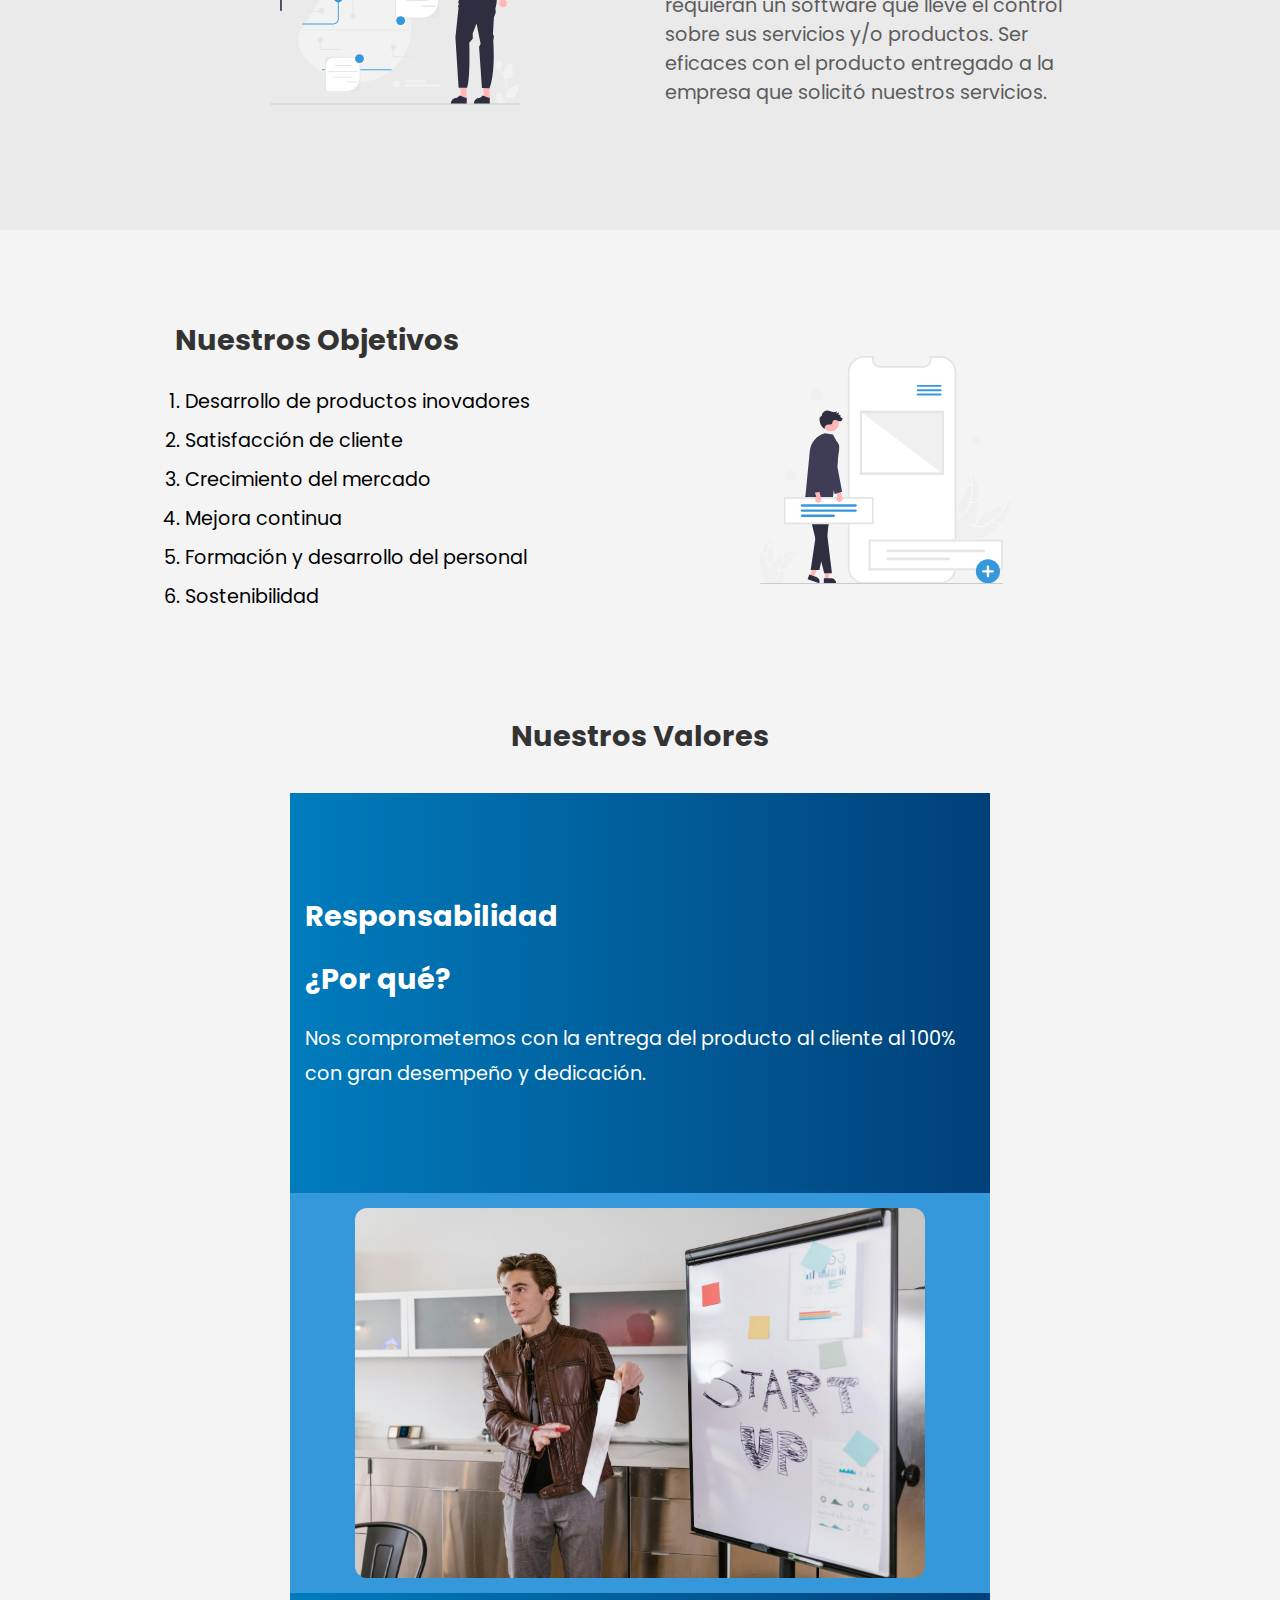
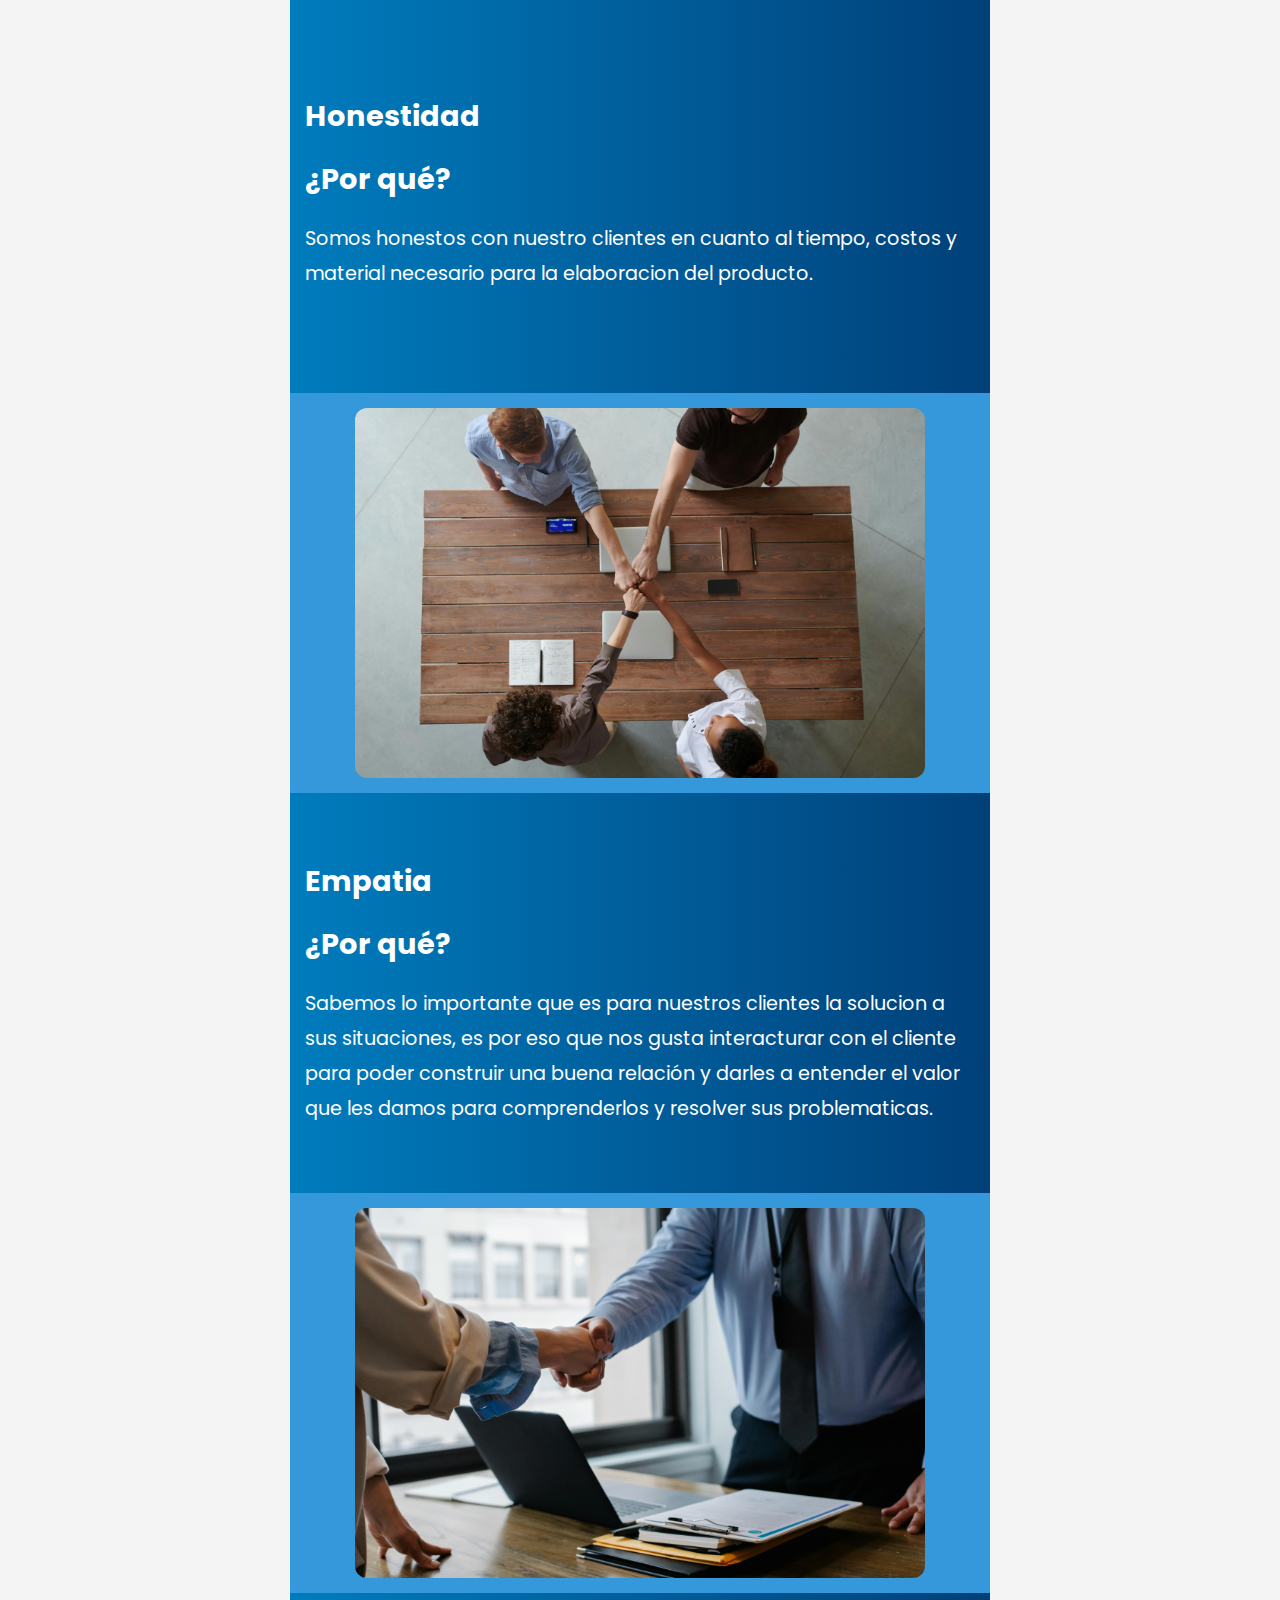
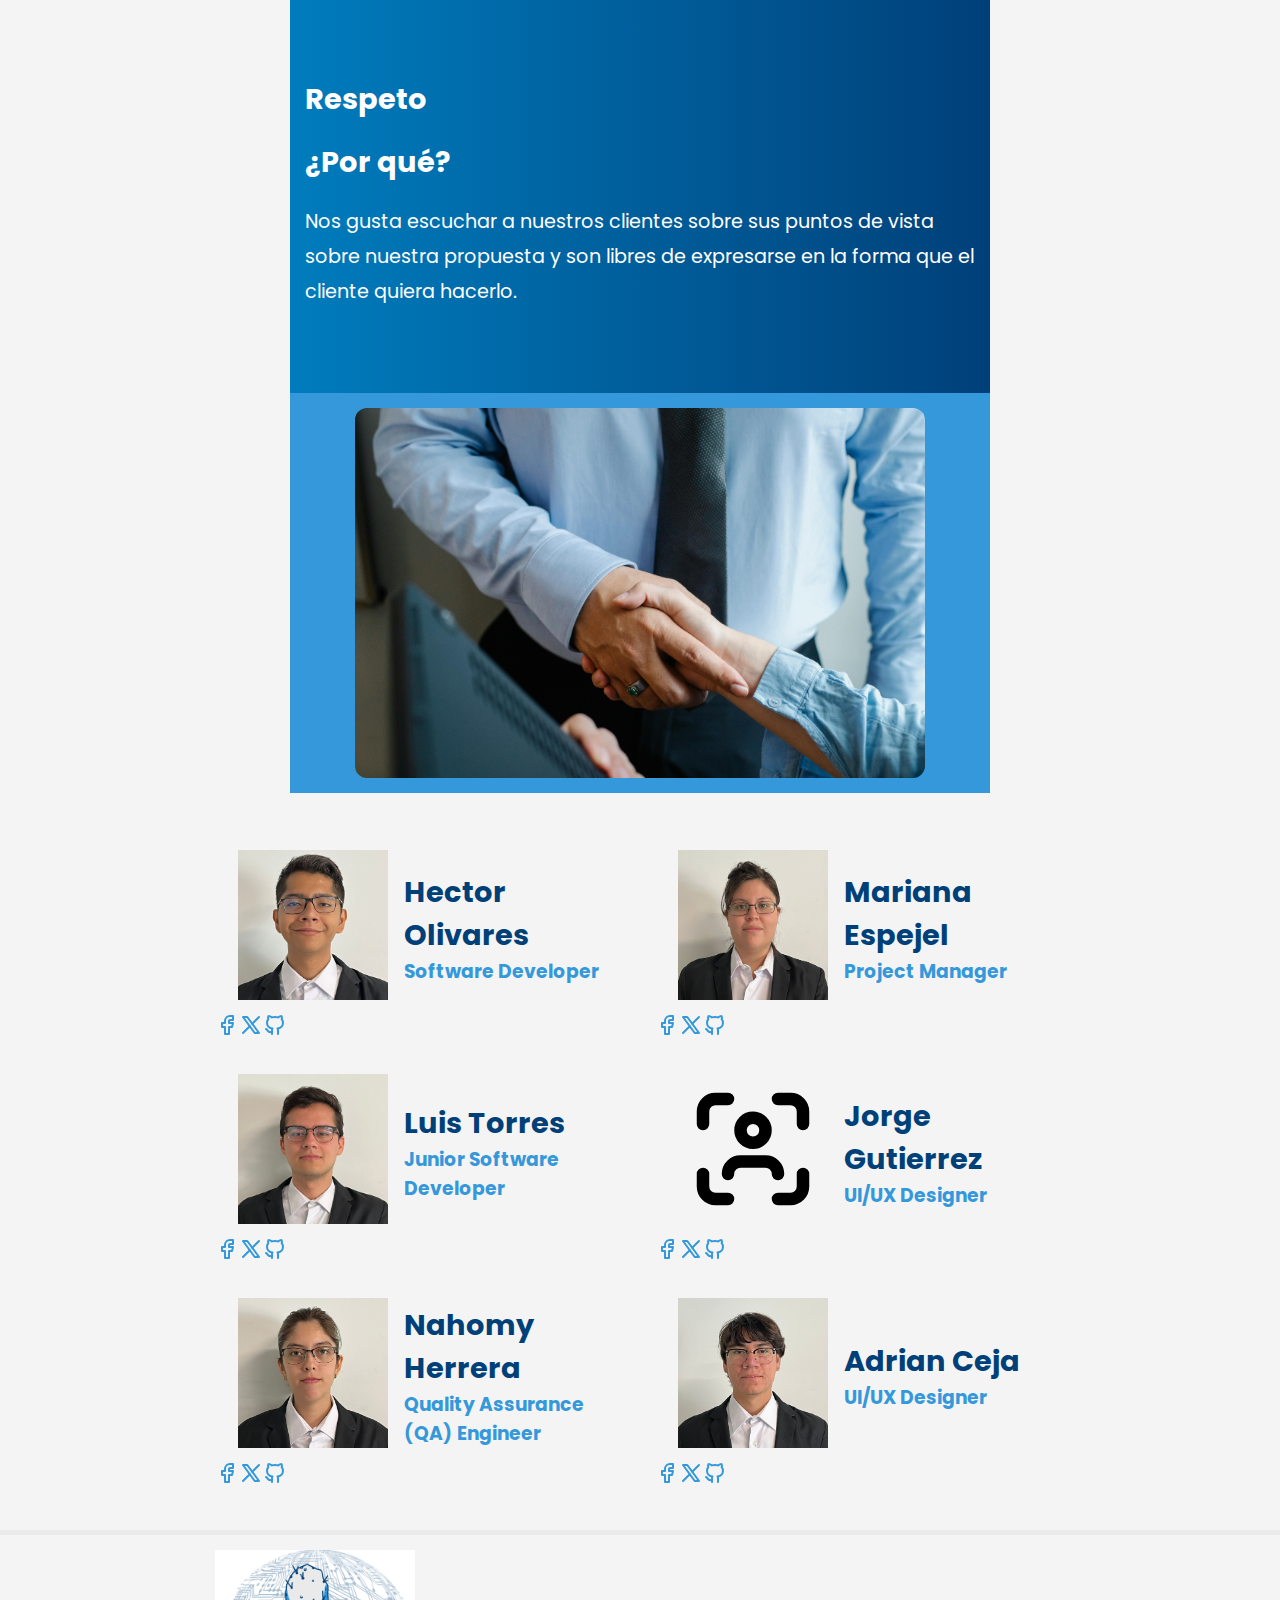
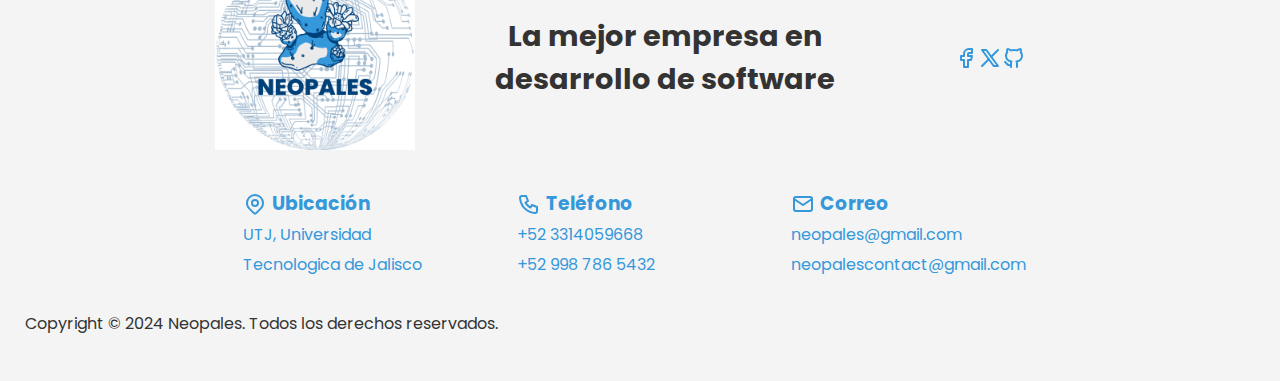
==== commit 546d4ba6: "nuevos cambios" ====
--- a/index.html
+++ b/index.html
@@ -163,6 +163,24 @@
 
 
     <div id="equipo" class="container-card">
+
+        <div class="card">
+            <div class="card-arriba">
+                <div class="card-img-izq">
+                    <img src="img/Nopales/yo.jpeg" alt="Hector-Ing. Software">
+                </div>
+                <div class="card-txt-der">
+                    <h2>Hector Olivares</h2>
+                    <h3>Software Developer</h3>
+                </div>
+            </div>
+            <div class="card-links">
+                <svg xmlns="http://www.w3.org/2000/svg" width="24" height="24" viewBox="0 0 24 24" fill="none" stroke="currentColor" stroke-width="2" stroke-linecap="round" stroke-linejoin="round" class="icon icon-tabler icons-tabler-outline icon-tabler-brand-facebook"><path stroke="none" d="M0 0h24v24H0z" fill="none" /><path d="M7 10v4h3v7h4v-7h3l1 -4h-4v-2a1 1 0 0 1 1 -1h3v-4h-3a5 5 0 0 0 -5 5v2h-3" /></svg>
+                <svg xmlns="http://www.w3.org/2000/svg" width="24" height="24" viewBox="0 0 24 24" fill="none" stroke="currentColor" stroke-width="2" stroke-linecap="round" stroke-linejoin="round" class="icon icon-tabler icons-tabler-outline icon-tabler-brand-x"><path stroke="none" d="M0 0h24v24H0z" fill="none" /><path d="M4 4l11.733 16h4.267l-11.733 -16z" /><path d="M4 20l6.768 -6.768m2.46 -2.46l6.772 -6.772" /></svg>
+                <svg xmlns="http://www.w3.org/2000/svg" width="24" height="24" viewBox="0 0 24 24" fill="none" stroke="currentColor" stroke-width="2" stroke-linecap="round" stroke-linejoin="round" class="icon icon-tabler icons-tabler-outline icon-tabler-brand-github"><path stroke="none" d="M0 0h24v24H0z" fill="none" /><path d="M9 19c-4.3 1.4 -4.3 -2.5 -6 -3m12 5v-3.5c0 -1 .1 -1.4 -.5 -2c2.8 -.3 5.5 -1.4 5.5 -6a4.6 4.6 0 0 0 -1.3 -3.2a4.2 4.2 0 0 0 -.1 -3.2s-1.1 -.3 -3.5 1.3a12.3 12.3 0 0 0 -6.2 0c-2.4 -1.6 -3.5 -1.3 -3.5 -1.3a4.2 4.2 0 0 0 -.1 3.2a4.6 4.6 0 0 0 -1.3 3.2c0 4.6 2.7 5.7 5.5 6c-.6 .6 -.6 1.2 -.5 2v3.5" /></svg>
+            </div>
+        </div>
+
         <div class="card">
             <div class="card-arriba">
                 <div class="card-img-izq">
@@ -170,19 +188,67 @@
                 </div>
                 <div class="card-txt-der">
                     <h2>Mariana Espejel</h2>
-                    <h3>CEO</h3>
-                </div>
-            </div>
-            <div class="card-txt">
-                <p>CEO de la empresa y no se me ocurre otra cosa.</p>
-            </div>
-            <div class="card-links">
-                <svg xmlns="http://www.w3.org/2000/svg" width="24" height="24" viewBox="0 0 24 24" fill="none" stroke="currentColor" stroke-width="2" stroke-linecap="round" stroke-linejoin="round" class="icon icon-tabler icons-tabler-outline icon-tabler-brand-facebook"><path stroke="none" d="M0 0h24v24H0z" fill="none" /><path d="M7 10v4h3v7h4v-7h3l1 -4h-4v-2a1 1 0 0 1 1 -1h3v-4h-3a5 5 0 0 0 -5 5v2h-3" /></svg>
-                <svg xmlns="http://www.w3.org/2000/svg" width="24" height="24" viewBox="0 0 24 24" fill="none" stroke="currentColor" stroke-width="2" stroke-linecap="round" stroke-linejoin="round" class="icon icon-tabler icons-tabler-outline icon-tabler-brand-x"><path stroke="none" d="M0 0h24v24H0z" fill="none" /><path d="M4 4l11.733 16h4.267l-11.733 -16z" /><path d="M4 20l6.768 -6.768m2.46 -2.46l6.772 -6.772" /></svg>
-                <svg xmlns="http://www.w3.org/2000/svg" width="24" height="24" viewBox="0 0 24 24" fill="none" stroke="currentColor" stroke-width="2" stroke-linecap="round" stroke-linejoin="round" class="icon icon-tabler icons-tabler-outline icon-tabler-brand-github"><path stroke="none" d="M0 0h24v24H0z" fill="none" /><path d="M9 19c-4.3 1.4 -4.3 -2.5 -6 -3m12 5v-3.5c0 -1 .1 -1.4 -.5 -2c2.8 -.3 5.5 -1.4 5.5 -6a4.6 4.6 0 0 0 -1.3 -3.2a4.2 4.2 0 0 0 -.1 -3.2s-1.1 -.3 -3.5 1.3a12.3 12.3 0 0 0 -6.2 0c-2.4 -1.6 -3.5 -1.3 -3.5 -1.3a4.2 4.2 0 0 0 -.1 3.2a4.6 4.6 0 0 0 -1.3 3.2c0 4.6 2.7 5.7 5.5 6c-.6 .6 -.6 1.2 -.5 2v3.5" /></svg>
-            </div>
-        </div>
-    
+                    <h3>Project Manager</h3>
+                </div>
+            </div>
+            <div class="card-links">
+                <svg xmlns="http://www.w3.org/2000/svg" width="24" height="24" viewBox="0 0 24 24" fill="none" stroke="currentColor" stroke-width="2" stroke-linecap="round" stroke-linejoin="round" class="icon icon-tabler icons-tabler-outline icon-tabler-brand-facebook"><path stroke="none" d="M0 0h24v24H0z" fill="none" /><path d="M7 10v4h3v7h4v-7h3l1 -4h-4v-2a1 1 0 0 1 1 -1h3v-4h-3a5 5 0 0 0 -5 5v2h-3" /></svg>
+                <svg xmlns="http://www.w3.org/2000/svg" width="24" height="24" viewBox="0 0 24 24" fill="none" stroke="currentColor" stroke-width="2" stroke-linecap="round" stroke-linejoin="round" class="icon icon-tabler icons-tabler-outline icon-tabler-brand-x"><path stroke="none" d="M0 0h24v24H0z" fill="none" /><path d="M4 4l11.733 16h4.267l-11.733 -16z" /><path d="M4 20l6.768 -6.768m2.46 -2.46l6.772 -6.772" /></svg>
+                <svg xmlns="http://www.w3.org/2000/svg" width="24" height="24" viewBox="0 0 24 24" fill="none" stroke="currentColor" stroke-width="2" stroke-linecap="round" stroke-linejoin="round" class="icon icon-tabler icons-tabler-outline icon-tabler-brand-github"><path stroke="none" d="M0 0h24v24H0z" fill="none" /><path d="M9 19c-4.3 1.4 -4.3 -2.5 -6 -3m12 5v-3.5c0 -1 .1 -1.4 -.5 -2c2.8 -.3 5.5 -1.4 5.5 -6a4.6 4.6 0 0 0 -1.3 -3.2a4.2 4.2 0 0 0 -.1 -3.2s-1.1 -.3 -3.5 1.3a12.3 12.3 0 0 0 -6.2 0c-2.4 -1.6 -3.5 -1.3 -3.5 -1.3a4.2 4.2 0 0 0 -.1 3.2a4.6 4.6 0 0 0 -1.3 3.2c0 4.6 2.7 5.7 5.5 6c-.6 .6 -.6 1.2 -.5 2v3.5" /></svg>
+            </div>
+        </div>
+
+        <div class="card">
+            <div class="card-arriba">
+                <div class="card-img-izq">
+                    <img src="img/Nopales/luis.jpeg" alt="Luis-Dir. Admin.">
+                </div>
+                <div class="card-txt-der">
+                    <h2>Luis Torres</h2>
+                    <h3>Junior Software Developer</h3>
+                </div>
+            </div>
+            <div class="card-links">
+                <svg xmlns="http://www.w3.org/2000/svg" width="24" height="24" viewBox="0 0 24 24" fill="none" stroke="currentColor" stroke-width="2" stroke-linecap="round" stroke-linejoin="round" class="icon icon-tabler icons-tabler-outline icon-tabler-brand-facebook"><path stroke="none" d="M0 0h24v24H0z" fill="none" /><path d="M7 10v4h3v7h4v-7h3l1 -4h-4v-2a1 1 0 0 1 1 -1h3v-4h-3a5 5 0 0 0 -5 5v2h-3" /></svg>
+                <svg xmlns="http://www.w3.org/2000/svg" width="24" height="24" viewBox="0 0 24 24" fill="none" stroke="currentColor" stroke-width="2" stroke-linecap="round" stroke-linejoin="round" class="icon icon-tabler icons-tabler-outline icon-tabler-brand-x"><path stroke="none" d="M0 0h24v24H0z" fill="none" /><path d="M4 4l11.733 16h4.267l-11.733 -16z" /><path d="M4 20l6.768 -6.768m2.46 -2.46l6.772 -6.772" /></svg>
+                <svg xmlns="http://www.w3.org/2000/svg" width="24" height="24" viewBox="0 0 24 24" fill="none" stroke="currentColor" stroke-width="2" stroke-linecap="round" stroke-linejoin="round" class="icon icon-tabler icons-tabler-outline icon-tabler-brand-github"><path stroke="none" d="M0 0h24v24H0z" fill="none" /><path d="M9 19c-4.3 1.4 -4.3 -2.5 -6 -3m12 5v-3.5c0 -1 .1 -1.4 -.5 -2c2.8 -.3 5.5 -1.4 5.5 -6a4.6 4.6 0 0 0 -1.3 -3.2a4.2 4.2 0 0 0 -.1 -3.2s-1.1 -.3 -3.5 1.3a12.3 12.3 0 0 0 -6.2 0c-2.4 -1.6 -3.5 -1.3 -3.5 -1.3a4.2 4.2 0 0 0 -.1 3.2a4.6 4.6 0 0 0 -1.3 3.2c0 4.6 2.7 5.7 5.5 6c-.6 .6 -.6 1.2 -.5 2v3.5" /></svg>
+            </div>
+        </div>
+
+        <div class="card">
+            <div class="card-arriba">
+                <div class="card-img-izq">
+                    <img src="img/Nopales/user-scan.svg" alt="eli UX/UI">
+                </div>
+                <div class="card-txt-der">
+                    <h2>Jorge Gutierrez</h2>
+                    <h3>UI/UX Designer</h3>
+                </div>
+            </div>
+            <div class="card-links">
+                <svg xmlns="http://www.w3.org/2000/svg" width="24" height="24" viewBox="0 0 24 24" fill="none" stroke="currentColor" stroke-width="2" stroke-linecap="round" stroke-linejoin="round" class="icon icon-tabler icons-tabler-outline icon-tabler-brand-facebook"><path stroke="none" d="M0 0h24v24H0z" fill="none" /><path d="M7 10v4h3v7h4v-7h3l1 -4h-4v-2a1 1 0 0 1 1 -1h3v-4h-3a5 5 0 0 0 -5 5v2h-3" /></svg>
+                <svg xmlns="http://www.w3.org/2000/svg" width="24" height="24" viewBox="0 0 24 24" fill="none" stroke="currentColor" stroke-width="2" stroke-linecap="round" stroke-linejoin="round" class="icon icon-tabler icons-tabler-outline icon-tabler-brand-x"><path stroke="none" d="M0 0h24v24H0z" fill="none" /><path d="M4 4l11.733 16h4.267l-11.733 -16z" /><path d="M4 20l6.768 -6.768m2.46 -2.46l6.772 -6.772" /></svg>
+                <svg xmlns="http://www.w3.org/2000/svg" width="24" height="24" viewBox="0 0 24 24" fill="none" stroke="currentColor" stroke-width="2" stroke-linecap="round" stroke-linejoin="round" class="icon icon-tabler icons-tabler-outline icon-tabler-brand-github"><path stroke="none" d="M0 0h24v24H0z" fill="none" /><path d="M9 19c-4.3 1.4 -4.3 -2.5 -6 -3m12 5v-3.5c0 -1 .1 -1.4 -.5 -2c2.8 -.3 5.5 -1.4 5.5 -6a4.6 4.6 0 0 0 -1.3 -3.2a4.2 4.2 0 0 0 -.1 -3.2s-1.1 -.3 -3.5 1.3a12.3 12.3 0 0 0 -6.2 0c-2.4 -1.6 -3.5 -1.3 -3.5 -1.3a4.2 4.2 0 0 0 -.1 3.2a4.6 4.6 0 0 0 -1.3 3.2c0 4.6 2.7 5.7 5.5 6c-.6 .6 -.6 1.2 -.5 2v3.5" /></svg>
+            </div>
+        </div>
+
+        <div class="card">
+            <div class="card-arriba">
+                <div class="card-img-izq">
+                    <img src="img/Nopales/namy.jpeg" alt="Nahomy-Senior Dev.">
+                </div>
+                <div class="card-txt-der">
+                    <h2>Nahomy Herrera</h2>
+                    <h3>Quality Assurance (QA) Engineer</h3>
+                </div>
+            </div>
+            <div class="card-links">
+                <svg xmlns="http://www.w3.org/2000/svg" width="24" height="24" viewBox="0 0 24 24" fill="none" stroke="currentColor" stroke-width="2" stroke-linecap="round" stroke-linejoin="round" class="icon icon-tabler icons-tabler-outline icon-tabler-brand-facebook"><path stroke="none" d="M0 0h24v24H0z" fill="none" /><path d="M7 10v4h3v7h4v-7h3l1 -4h-4v-2a1 1 0 0 1 1 -1h3v-4h-3a5 5 0 0 0 -5 5v2h-3" /></svg>
+                <svg xmlns="http://www.w3.org/2000/svg" width="24" height="24" viewBox="0 0 24 24" fill="none" stroke="currentColor" stroke-width="2" stroke-linecap="round" stroke-linejoin="round" class="icon icon-tabler icons-tabler-outline icon-tabler-brand-x"><path stroke="none" d="M0 0h24v24H0z" fill="none" /><path d="M4 4l11.733 16h4.267l-11.733 -16z" /><path d="M4 20l6.768 -6.768m2.46 -2.46l6.772 -6.772" /></svg>
+                <svg xmlns="http://www.w3.org/2000/svg" width="24" height="24" viewBox="0 0 24 24" fill="none" stroke="currentColor" stroke-width="2" stroke-linecap="round" stroke-linejoin="round" class="icon icon-tabler icons-tabler-outline icon-tabler-brand-github"><path stroke="none" d="M0 0h24v24H0z" fill="none" /><path d="M9 19c-4.3 1.4 -4.3 -2.5 -6 -3m12 5v-3.5c0 -1 .1 -1.4 -.5 -2c2.8 -.3 5.5 -1.4 5.5 -6a4.6 4.6 0 0 0 -1.3 -3.2a4.2 4.2 0 0 0 -.1 -3.2s-1.1 -.3 -3.5 1.3a12.3 12.3 0 0 0 -6.2 0c-2.4 -1.6 -3.5 -1.3 -3.5 -1.3a4.2 4.2 0 0 0 -.1 3.2a4.6 4.6 0 0 0 -1.3 3.2c0 4.6 2.7 5.7 5.5 6c-.6 .6 -.6 1.2 -.5 2v3.5" /></svg>
+            </div>
+        </div>
+
         <div class="card">
             <div class="card-arriba">
                 <div class="card-img-izq">
@@ -190,71 +256,8 @@
                 </div>
                 <div class="card-txt-der">
                     <h2>Adrian Ceja</h2>
-                    <h3>Chico Canva</h3>
-                </div>
-            </div>
-            <div class="card-txt">
-                <p>Saquenlo.</p>
-            </div>
-            <div class="card-links">
-                <svg xmlns="http://www.w3.org/2000/svg" width="24" height="24" viewBox="0 0 24 24" fill="none" stroke="currentColor" stroke-width="2" stroke-linecap="round" stroke-linejoin="round" class="icon icon-tabler icons-tabler-outline icon-tabler-brand-facebook"><path stroke="none" d="M0 0h24v24H0z" fill="none" /><path d="M7 10v4h3v7h4v-7h3l1 -4h-4v-2a1 1 0 0 1 1 -1h3v-4h-3a5 5 0 0 0 -5 5v2h-3" /></svg>
-                <svg xmlns="http://www.w3.org/2000/svg" width="24" height="24" viewBox="0 0 24 24" fill="none" stroke="currentColor" stroke-width="2" stroke-linecap="round" stroke-linejoin="round" class="icon icon-tabler icons-tabler-outline icon-tabler-brand-x"><path stroke="none" d="M0 0h24v24H0z" fill="none" /><path d="M4 4l11.733 16h4.267l-11.733 -16z" /><path d="M4 20l6.768 -6.768m2.46 -2.46l6.772 -6.772" /></svg>
-                <svg xmlns="http://www.w3.org/2000/svg" width="24" height="24" viewBox="0 0 24 24" fill="none" stroke="currentColor" stroke-width="2" stroke-linecap="round" stroke-linejoin="round" class="icon icon-tabler icons-tabler-outline icon-tabler-brand-github"><path stroke="none" d="M0 0h24v24H0z" fill="none" /><path d="M9 19c-4.3 1.4 -4.3 -2.5 -6 -3m12 5v-3.5c0 -1 .1 -1.4 -.5 -2c2.8 -.3 5.5 -1.4 5.5 -6a4.6 4.6 0 0 0 -1.3 -3.2a4.2 4.2 0 0 0 -.1 -3.2s-1.1 -.3 -3.5 1.3a12.3 12.3 0 0 0 -6.2 0c-2.4 -1.6 -3.5 -1.3 -3.5 -1.3a4.2 4.2 0 0 0 -.1 3.2a4.6 4.6 0 0 0 -1.3 3.2c0 4.6 2.7 5.7 5.5 6c-.6 .6 -.6 1.2 -.5 2v3.5" /></svg>
-            </div>
-        </div>
-    
-        <div class="card">
-            <div class="card-arriba">
-                <div class="card-img-izq">
-                    <img src="img/Nopales/yo.jpeg" alt="Hector-Ing. Software">
-                </div>
-                <div class="card-txt-der">
-                    <h2>Hector Olivares</h2>
-                    <h3>Ing. Software</h3>
-                </div>
-            </div>
-            <div class="card-txt">
-                <p>El que regaña a ceja a cada rato</p>
-            </div>
-            <div class="card-links">
-                <svg xmlns="http://www.w3.org/2000/svg" width="24" height="24" viewBox="0 0 24 24" fill="none" stroke="currentColor" stroke-width="2" stroke-linecap="round" stroke-linejoin="round" class="icon icon-tabler icons-tabler-outline icon-tabler-brand-facebook"><path stroke="none" d="M0 0h24v24H0z" fill="none" /><path d="M7 10v4h3v7h4v-7h3l1 -4h-4v-2a1 1 0 0 1 1 -1h3v-4h-3a5 5 0 0 0 -5 5v2h-3" /></svg>
-                <svg xmlns="http://www.w3.org/2000/svg" width="24" height="24" viewBox="0 0 24 24" fill="none" stroke="currentColor" stroke-width="2" stroke-linecap="round" stroke-linejoin="round" class="icon icon-tabler icons-tabler-outline icon-tabler-brand-x"><path stroke="none" d="M0 0h24v24H0z" fill="none" /><path d="M4 4l11.733 16h4.267l-11.733 -16z" /><path d="M4 20l6.768 -6.768m2.46 -2.46l6.772 -6.772" /></svg>
-                <svg xmlns="http://www.w3.org/2000/svg" width="24" height="24" viewBox="0 0 24 24" fill="none" stroke="currentColor" stroke-width="2" stroke-linecap="round" stroke-linejoin="round" class="icon icon-tabler icons-tabler-outline icon-tabler-brand-github"><path stroke="none" d="M0 0h24v24H0z" fill="none" /><path d="M9 19c-4.3 1.4 -4.3 -2.5 -6 -3m12 5v-3.5c0 -1 .1 -1.4 -.5 -2c2.8 -.3 5.5 -1.4 5.5 -6a4.6 4.6 0 0 0 -1.3 -3.2a4.2 4.2 0 0 0 -.1 -3.2s-1.1 -.3 -3.5 1.3a12.3 12.3 0 0 0 -6.2 0c-2.4 -1.6 -3.5 -1.3 -3.5 -1.3a4.2 4.2 0 0 0 -.1 3.2a4.6 4.6 0 0 0 -1.3 3.2c0 4.6 2.7 5.7 5.5 6c-.6 .6 -.6 1.2 -.5 2v3.5" /></svg>
-            </div>
-        </div>
-    
-        <div class="card">
-            <div class="card-arriba">
-                <div class="card-img-izq">
-                    <img src="img/Nopales/luis.jpeg" alt="Luis-Dir. Admin.">
-                </div>
-                <div class="card-txt-der">
-                    <h2>Luis Torres</h2>
-                    <h3>Dir. Admin.</h3>
-                </div>
-            </div>
-            <div class="card-txt">
-                <p>Dir. Admin. de la empresa y no se me ocurre otra cosa.</p>
-            </div>
-            <div class="card-links">
-                <svg xmlns="http://www.w3.org/2000/svg" width="24" height="24" viewBox="0 0 24 24" fill="none" stroke="currentColor" stroke-width="2" stroke-linecap="round" stroke-linejoin="round" class="icon icon-tabler icons-tabler-outline icon-tabler-brand-facebook"><path stroke="none" d="M0 0h24v24H0z" fill="none" /><path d="M7 10v4h3v7h4v-7h3l1 -4h-4v-2a1 1 0 0 1 1 -1h3v-4h-3a5 5 0 0 0 -5 5v2h-3" /></svg>
-                <svg xmlns="http://www.w3.org/2000/svg" width="24" height="24" viewBox="0 0 24 24" fill="none" stroke="currentColor" stroke-width="2" stroke-linecap="round" stroke-linejoin="round" class="icon icon-tabler icons-tabler-outline icon-tabler-brand-x"><path stroke="none" d="M0 0h24v24H0z" fill="none" /><path d="M4 4l11.733 16h4.267l-11.733 -16z" /><path d="M4 20l6.768 -6.768m2.46 -2.46l6.772 -6.772" /></svg>
-                <svg xmlns="http://www.w3.org/2000/svg" width="24" height="24" viewBox="0 0 24 24" fill="none" stroke="currentColor" stroke-width="2" stroke-linecap="round" stroke-linejoin="round" class="icon icon-tabler icons-tabler-outline icon-tabler-brand-github"><path stroke="none" d="M0 0h24v24H0z" fill="none" /><path d="M9 19c-4.3 1.4 -4.3 -2.5 -6 -3m12 5v-3.5c0 -1 .1 -1.4 -.5 -2c2.8 -.3 5.5 -1.4 5.5 -6a4.6 4.6 0 0 0 -1.3 -3.2a4.2 4.2 0 0 0 -.1 -3.2s-1.1 -.3 -3.5 1.3a12.3 12.3 0 0 0 -6.2 0c-2.4 -1.6 -3.5 -1.3 -3.5 -1.3a4.2 4.2 0 0 0 -.1 3.2a4.6 4.6 0 0 0 -1.3 3.2c0 4.6 2.7 5.7 5.5 6c-.6 .6 -.6 1.2 -.5 2v3.5" /></svg>
-            </div>
-        </div>
-    
-        <div class="card">
-            <div class="card-arriba">
-                <div class="card-img-izq">
-                    <img src="img/Nopales/namy.jpeg" alt="Nahomy-Senior Dev.">
-                </div>
-                <div class="card-txt-der">
-                    <h2>Nahomy Herrera</h2>
-                    <h3>Senior Development</h3>
-                </div>
-            </div>
-            <div class="card-txt">
-                <p>Senior. Dev. de la empresa y no se me ocurre otra cosa.</p>
+                    <h3>UI/UX Designer</h3>
+                </div>
             </div>
             <div class="card-links">
                 <svg xmlns="http://www.w3.org/2000/svg" width="24" height="24" viewBox="0 0 24 24" fill="none" stroke="currentColor" stroke-width="2" stroke-linecap="round" stroke-linejoin="round" class="icon icon-tabler icons-tabler-outline icon-tabler-brand-facebook"><path stroke="none" d="M0 0h24v24H0z" fill="none" /><path d="M7 10v4h3v7h4v-7h3l1 -4h-4v-2a1 1 0 0 1 1 -1h3v-4h-3a5 5 0 0 0 -5 5v2h-3" /></svg>
--- a/css/index.css
+++ b/css/index.css
@@ -441,6 +441,11 @@
 	max-width: 450px;
 	height: 110px;
 	padding: 15px;
+    
+}
+
+.footer-arriba-txt h2{
+    color: var(--titulo);
 }
 
 .footer-empresa img{
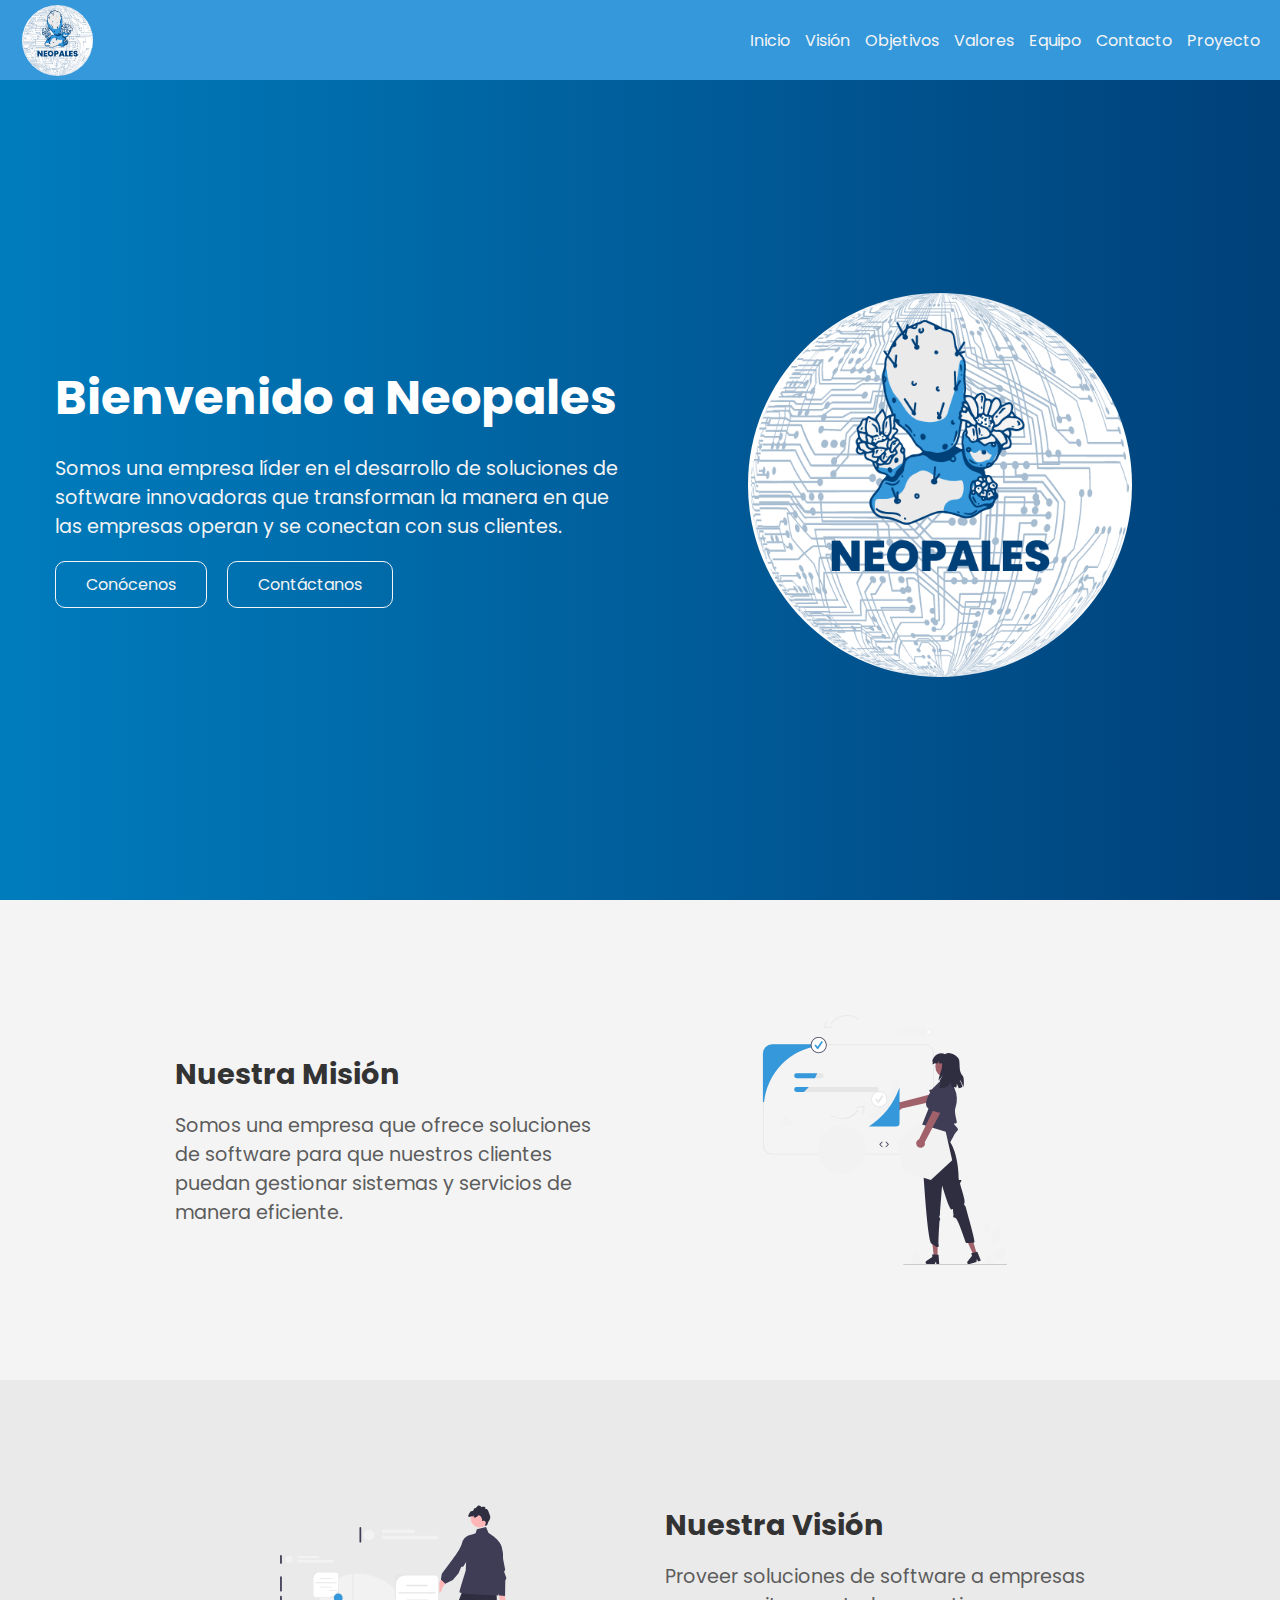
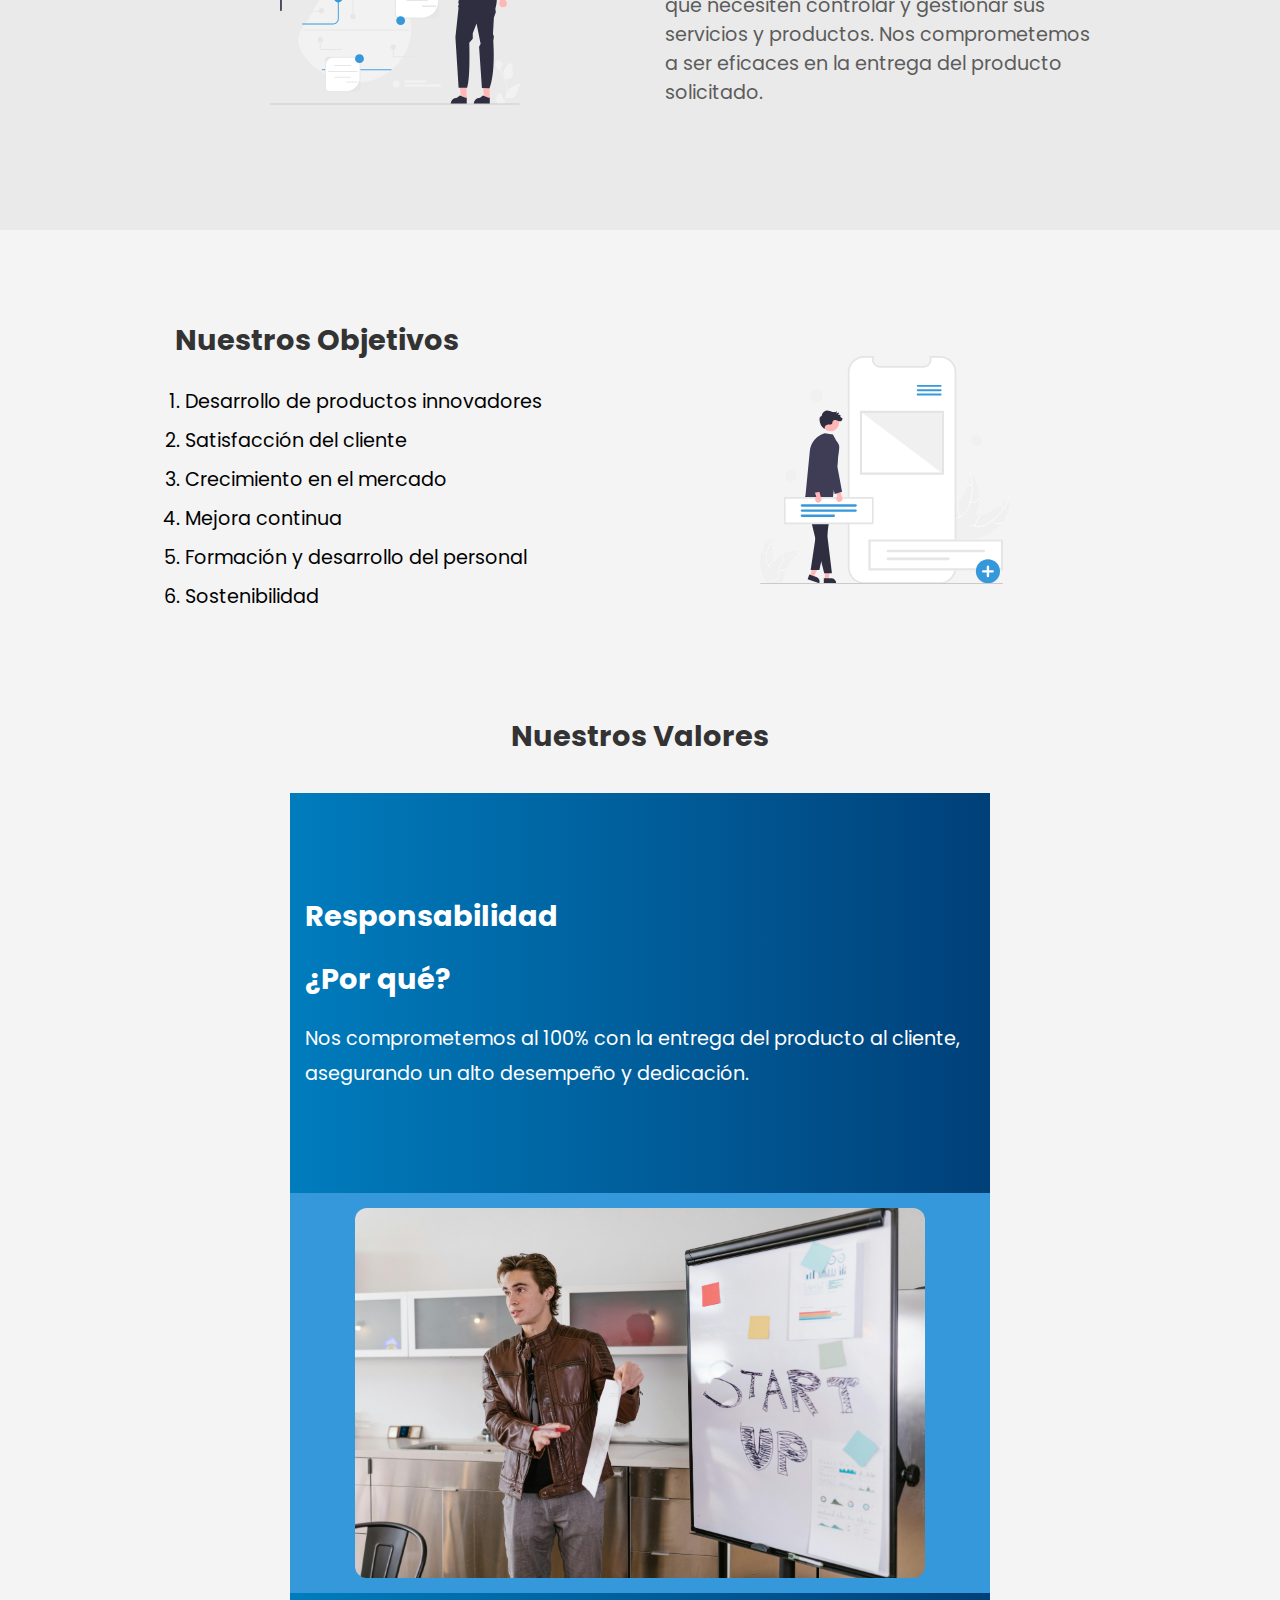
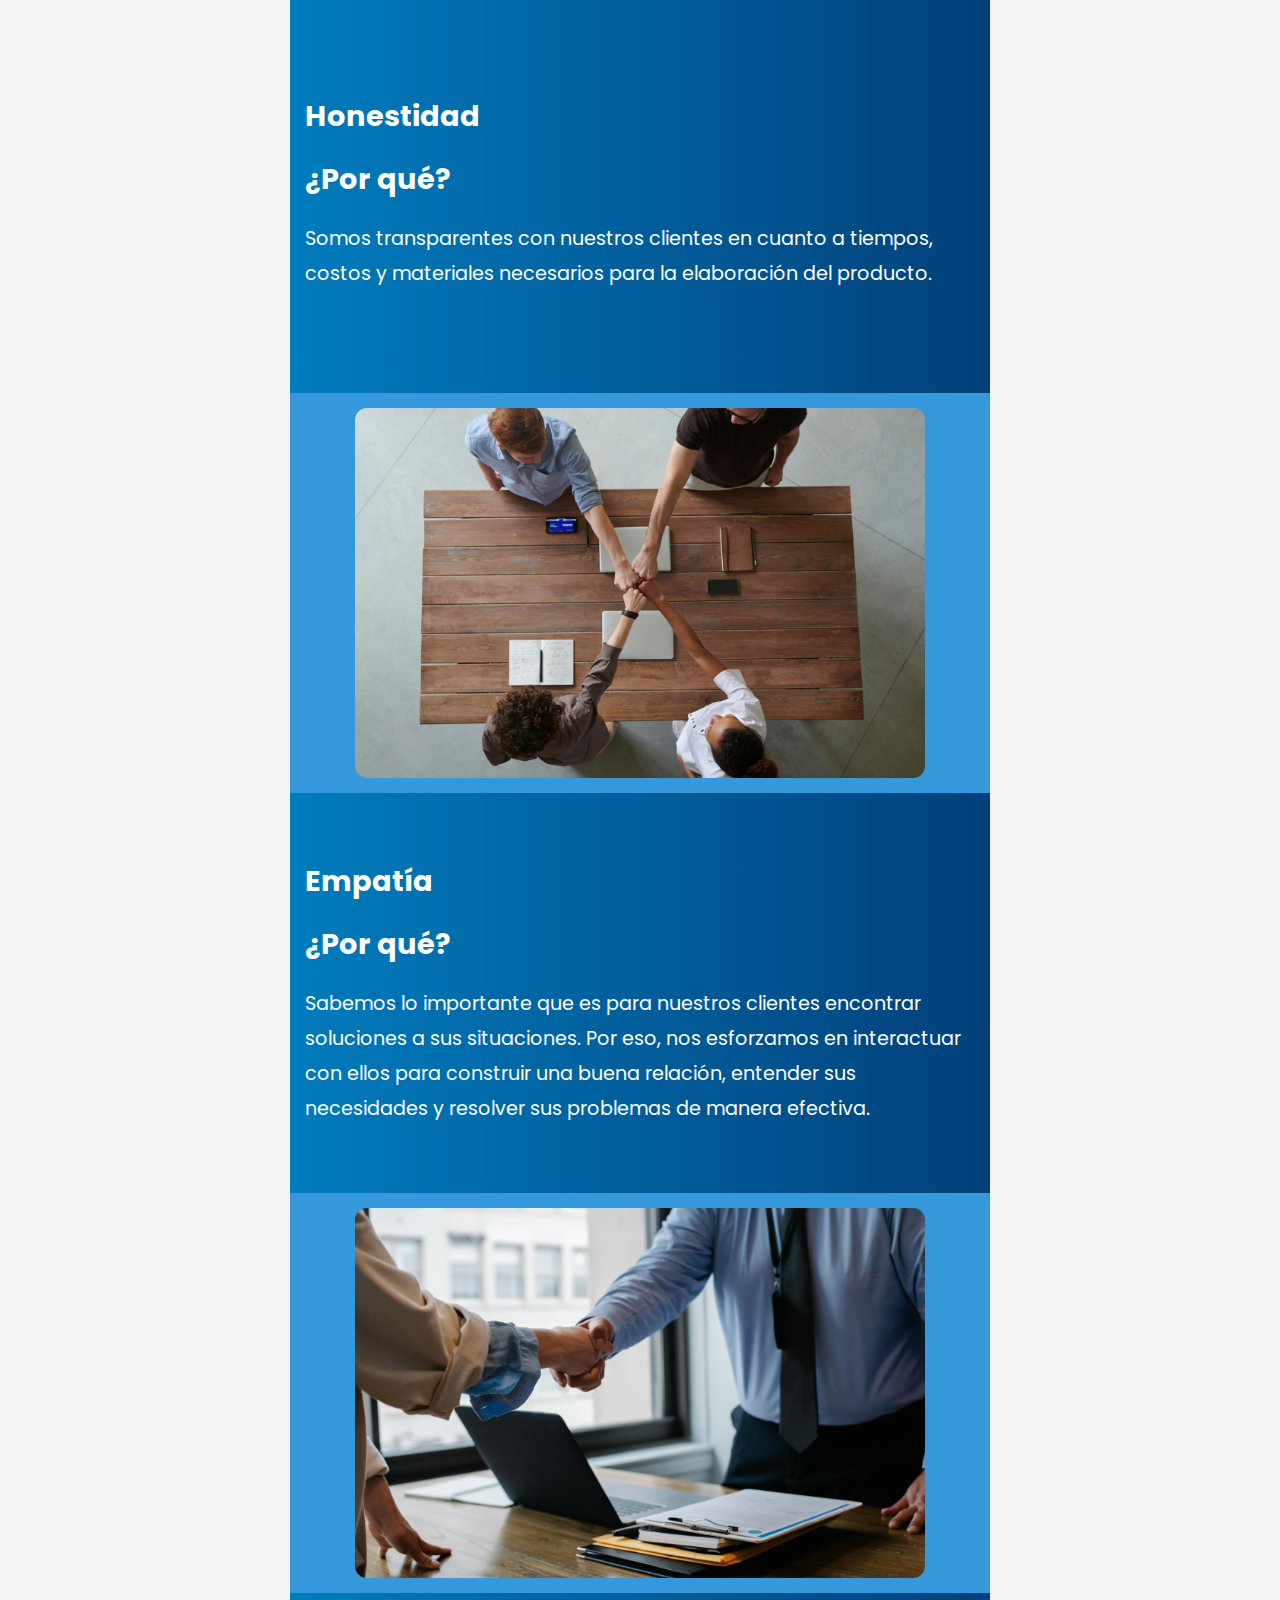
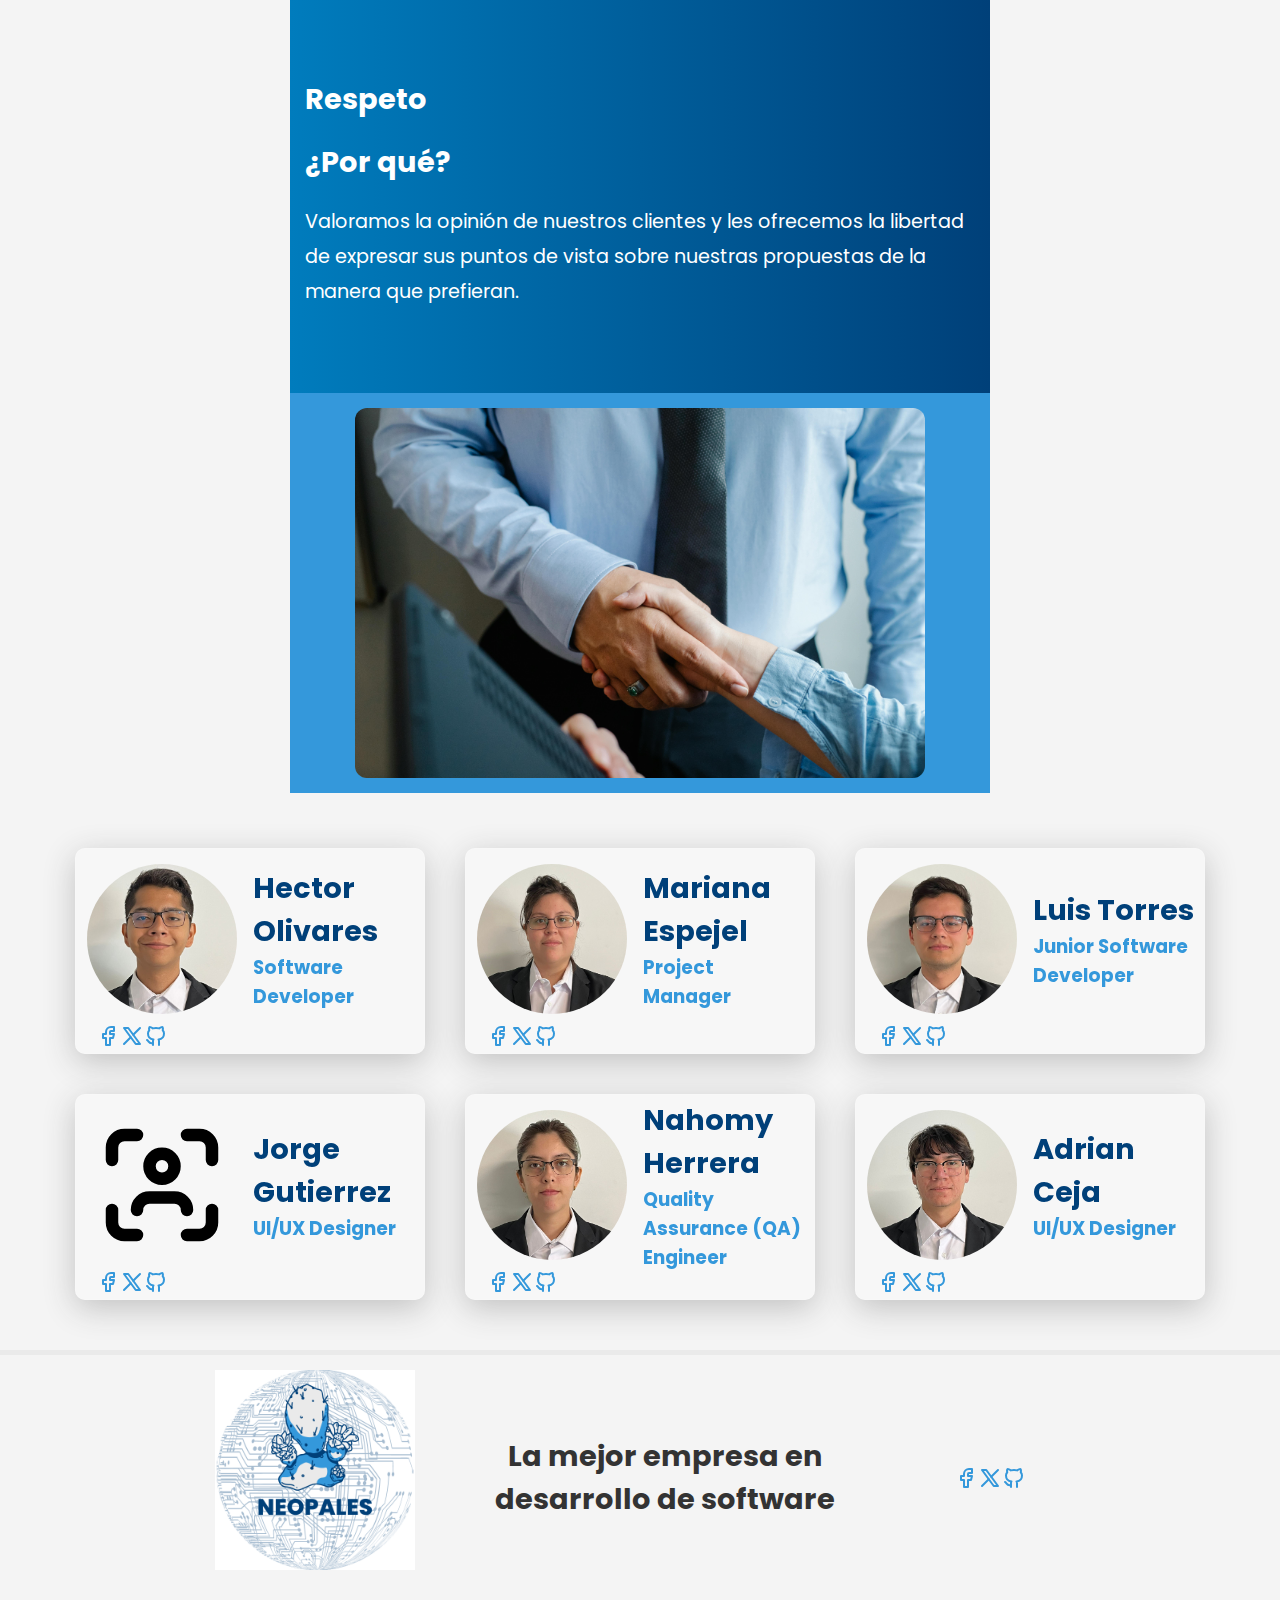
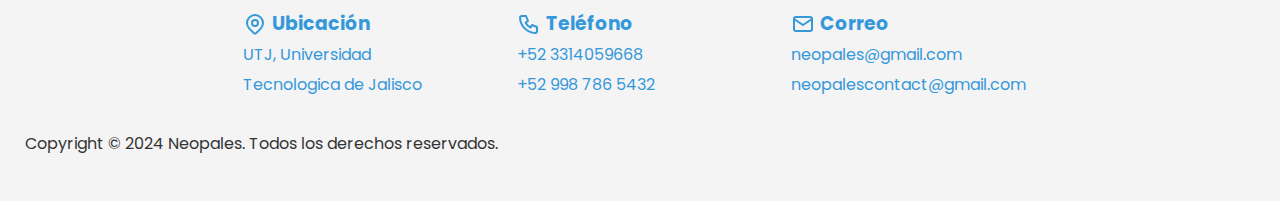
==== commit f4eb75ed: "arreglo de textos" ====
--- a/index.html
+++ b/index.html
@@ -34,7 +34,7 @@
     <div id="home" class="banner">
         <div class="banner-izq">
             <h2>Bienvenido a Neopales</h2>
-            <p>Somos una empresa líder en el desarrollo de soluciones de software innovadoras que transforman la forma en que las empresas operan y se conectan con sus clientes.</p>
+            <p>Somos una empresa líder en el desarrollo de soluciones de software innovadoras que transforman la manera en que las empresas operan y se conectan con sus clientes.</p>
             <div class="banner-but">
                 <a href="#mision">Conócenos</a>
                 <a href="#footer">Contáctanos</a>
@@ -50,7 +50,7 @@
     <div id="mision" class="box">
         <div class="box-izq">
             <h2>Nuestra Misión</h2>
-            <p>Somos una empresa que ofrece soluciones de software a nuestros clientes para controlar sistemas o servicios a nuestros clientes.</p>
+            <p>Somos una empresa que ofrece soluciones de software para que nuestros clientes puedan gestionar sistemas y servicios de manera eficiente.</p>
         </div>
         <div class="box-der">
             <img src="img/mission.svg" alt="logo-empresa">
@@ -60,7 +60,7 @@
     <div id="vision" class="box-rev">
         <div class="box-izq">
             <h2>Nuestra Visión</h2>
-            <p>Damos soluciones a las empresas que requieran un software que lleve el control sobre sus servicios y/o productos. Ser eficaces con el producto entregado a la empresa que solicitó nuestros servicios.</p>
+            <p>Proveer soluciones de software a empresas que necesiten controlar y gestionar sus servicios y productos. Nos comprometemos a ser eficaces en la entrega del producto solicitado.</p>
         </div>
         <div class="box-der">
             <img src="img/vision.svg" alt="logo-empresa">
@@ -71,9 +71,9 @@
         <div class="box-izq">
             <h2>Nuestros Objetivos</h2>
             <ol>
-                <li>Desarrollo de productos inovadores</li>
-                <li>Satisfacción de cliente</li>
-                <li>Crecimiento del mercado</li>
+                <li>Desarrollo de productos innovadores</li>
+                <li>Satisfacción del cliente</li>
+                <li>Crecimiento en el mercado</li>
                 <li>Mejora continua</li>
                 <li>Formación y desarrollo del personal</li>
                 <li>Sostenibilidad</li>
@@ -96,7 +96,7 @@
                 <div class="box-gray-content">
                     <h1>Responsabilidad</h1>
                     <h2>¿Por qué?</h2>
-                    <p>Nos comprometemos con la entrega del producto al cliente al 100% con gran desempeño y dedicación.</p>
+                    <p>Nos comprometemos al 100% con la entrega del producto al cliente, asegurando un alto desempeño y dedicación.</p>
                 </div>
             </div>
             <div class="box-gray-der">
@@ -111,9 +111,7 @@
                 <div class="box-gray-content">
                     <h1>Honestidad</h1>
                     <h2>¿Por qué?</h2>
-                    <p>Somos honestos con nuestro clientes en cuanto al tiempo, costos y material necesario para la
-                        elaboracion
-                        del producto.</p>
+                    <p>Somos transparentes con nuestros clientes en cuanto a tiempos, costos y materiales necesarios para la elaboración del producto.</p>
                 </div>
             </div>
             <div class="box-gray-der">
@@ -126,13 +124,9 @@
         <div class="box-gray">
             <div class="box-gray-izq">
                 <div class="box-gray-content">
-                    <h1>Empatia</h1>
+                    <h1>Empatía</h1>
                     <h2>¿Por qué?</h2>
-                    <p>Sabemos lo importante que es para nuestros clientes la solucion a sus situaciones, es por eso que nos
-                        gusta
-                        interacturar con el cliente para poder construir una buena relación y darles a entender el valor que
-                        les
-                        damos para comprenderlos y resolver sus problematicas.</p>
+                    <p>Sabemos lo importante que es para nuestros clientes encontrar soluciones a sus situaciones. Por eso, nos esforzamos en interactuar con ellos para construir una buena relación, entender sus necesidades y resolver sus problemas de manera efectiva.</p>
                 </div>
             </div>
             <div class="box-gray-der">
@@ -147,9 +141,7 @@
                 <div class="box-gray-content">
                     <h1>Respeto</h1>
                     <h2>¿Por qué?</h2>
-                    <p>Nos gusta escuchar a nuestros clientes sobre sus puntos de vista sobre nuestra propuesta y son libres
-                        de
-                        expresarse en la forma que el cliente quiera hacerlo.</p>
+                    <p>Valoramos la opinión de nuestros clientes y les ofrecemos la libertad de expresar sus puntos de vista sobre nuestras propuestas de la manera que prefieran.</p>
                 </div>
             </div>
             <div class="box-gray-der">
--- a/css/index.css
+++ b/css/index.css
@@ -323,9 +323,16 @@
 	justify-content: center;
 	align-items: center;
 	flex-direction: column;
-	width: 420px;
+	width: 350px;
 	padding: 5px;
 	margin: 10px;
+    margin: 20px;
+    background: rgba( 255, 255, 255, 0.25 );
+    box-shadow: 0 8px 32px 0 var(--nav);
+    backdrop-filter: blur( 4px );
+    -webkit-backdrop-filter: blur( 4px );
+    border-radius: 10px;
+    border: 1px solid rgba( 255, 255, 255, 0.18 );
 }
 
 .card-arriba{
@@ -339,11 +346,15 @@
 }
 
 .card-arriba img{
+    border-radius: 50%;
 	width: 150px;
 	height: 150px;
 }
 
 .card-img-izq{
+    display: flex;
+    justify-content: center;
+    align-items: center;
 	padding: 1px;
 	margin-right: 15px;
 }
@@ -383,6 +394,7 @@
 
 .card-links{
 	display: flex;
+    padding-left: 15px;
 	justify-content: flex-start;
 	align-items: center;
 	width: 100%;
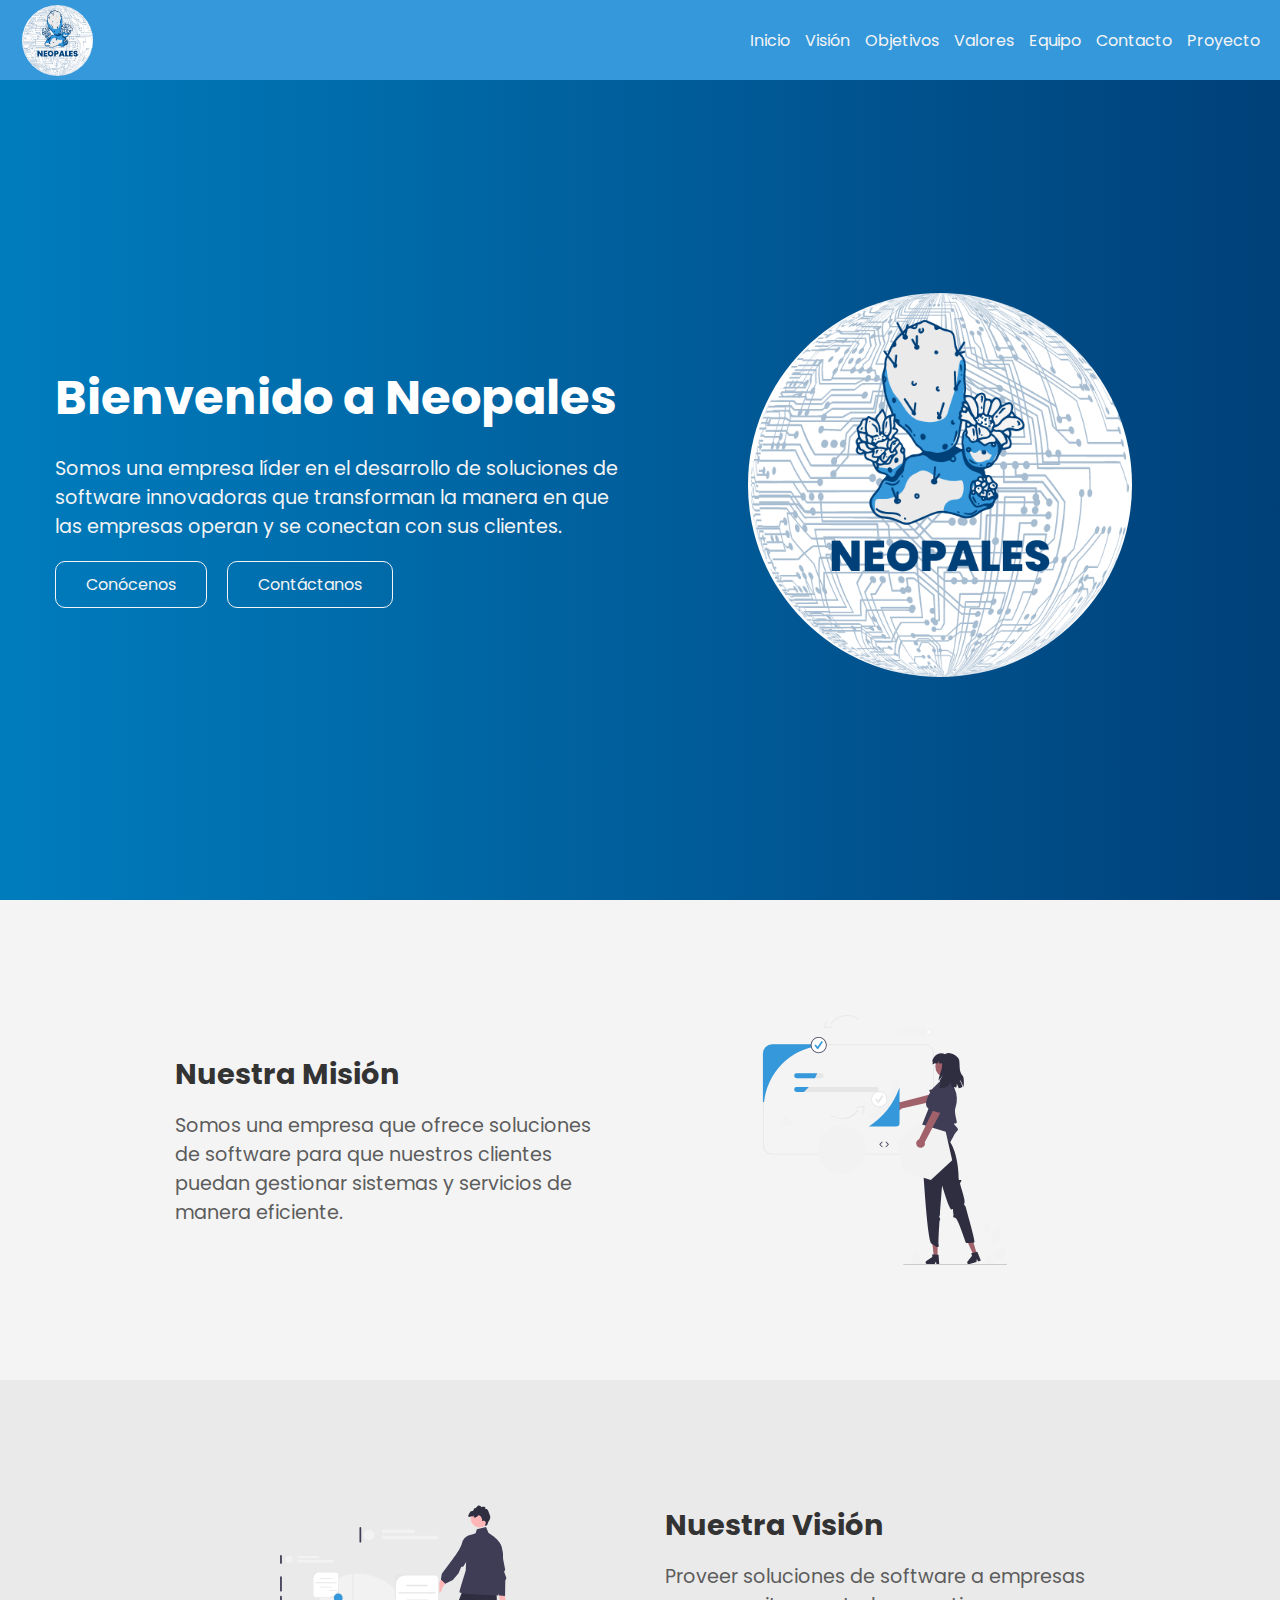
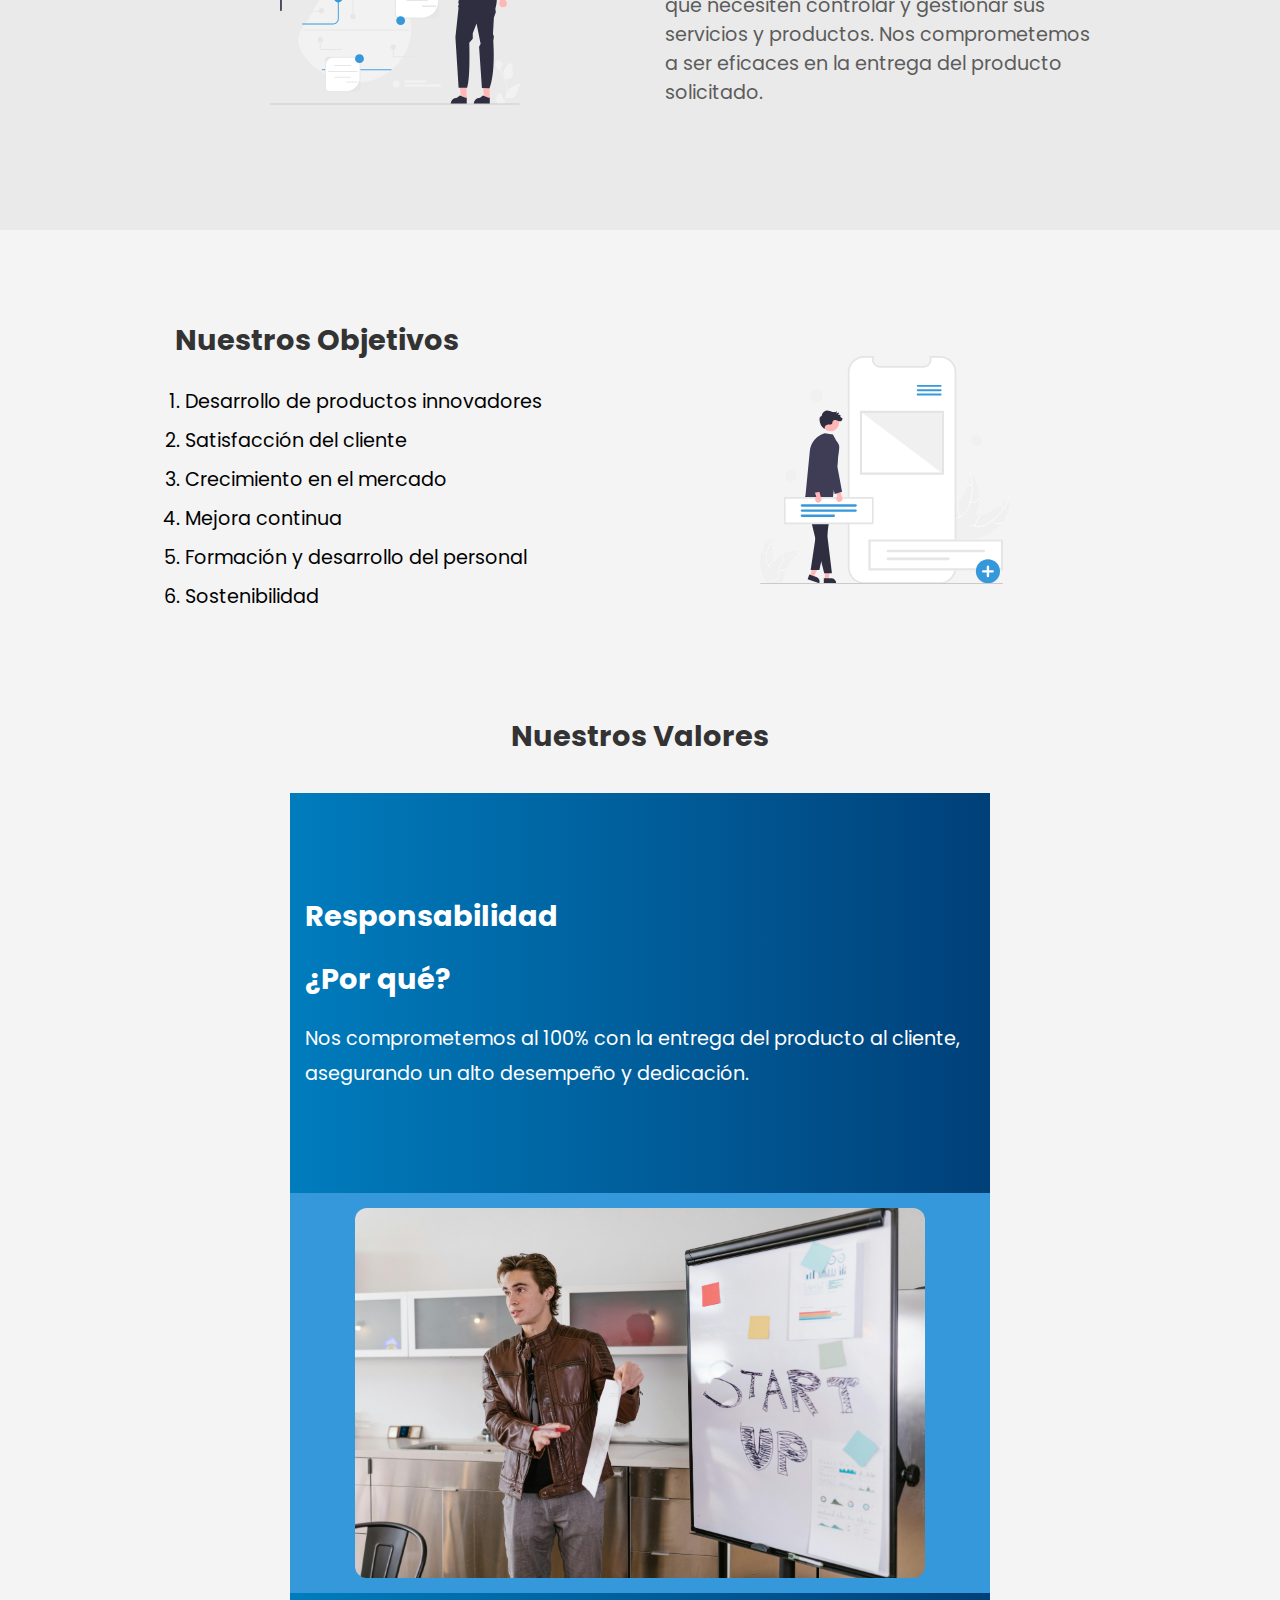
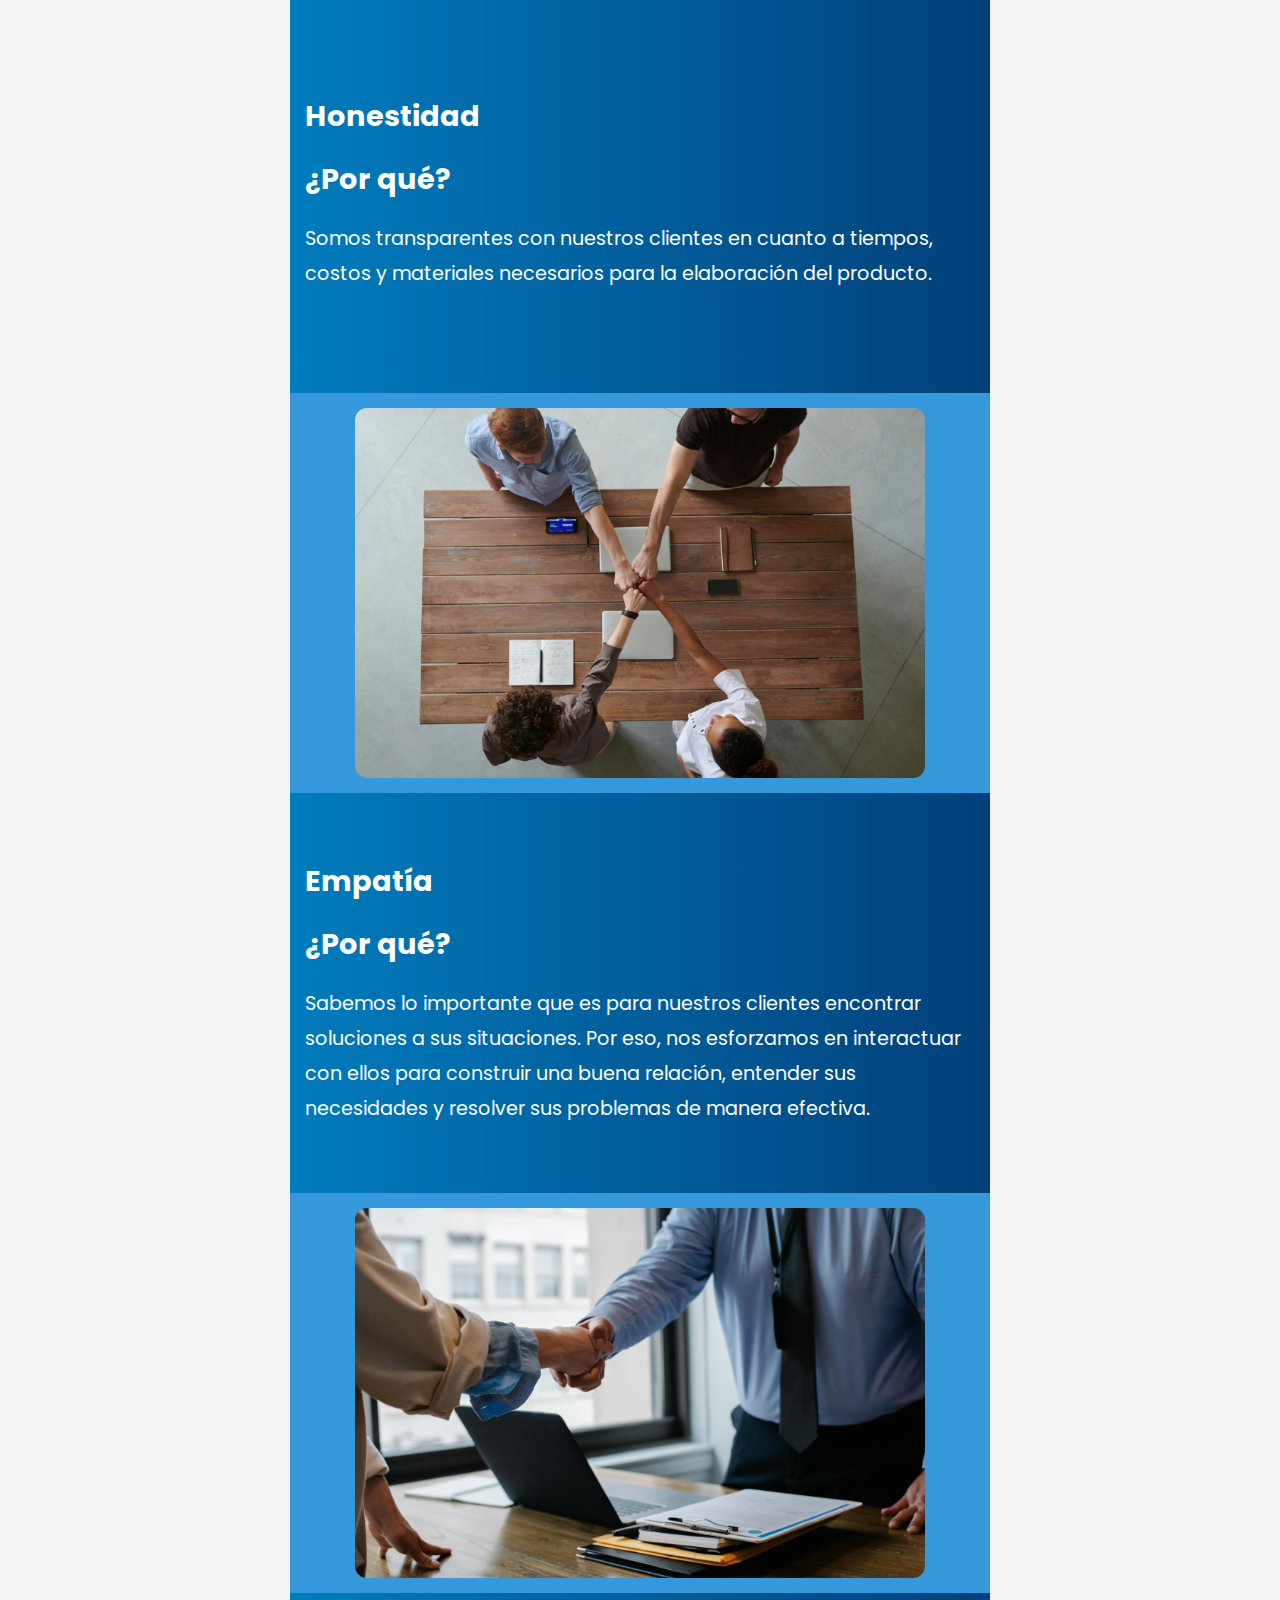
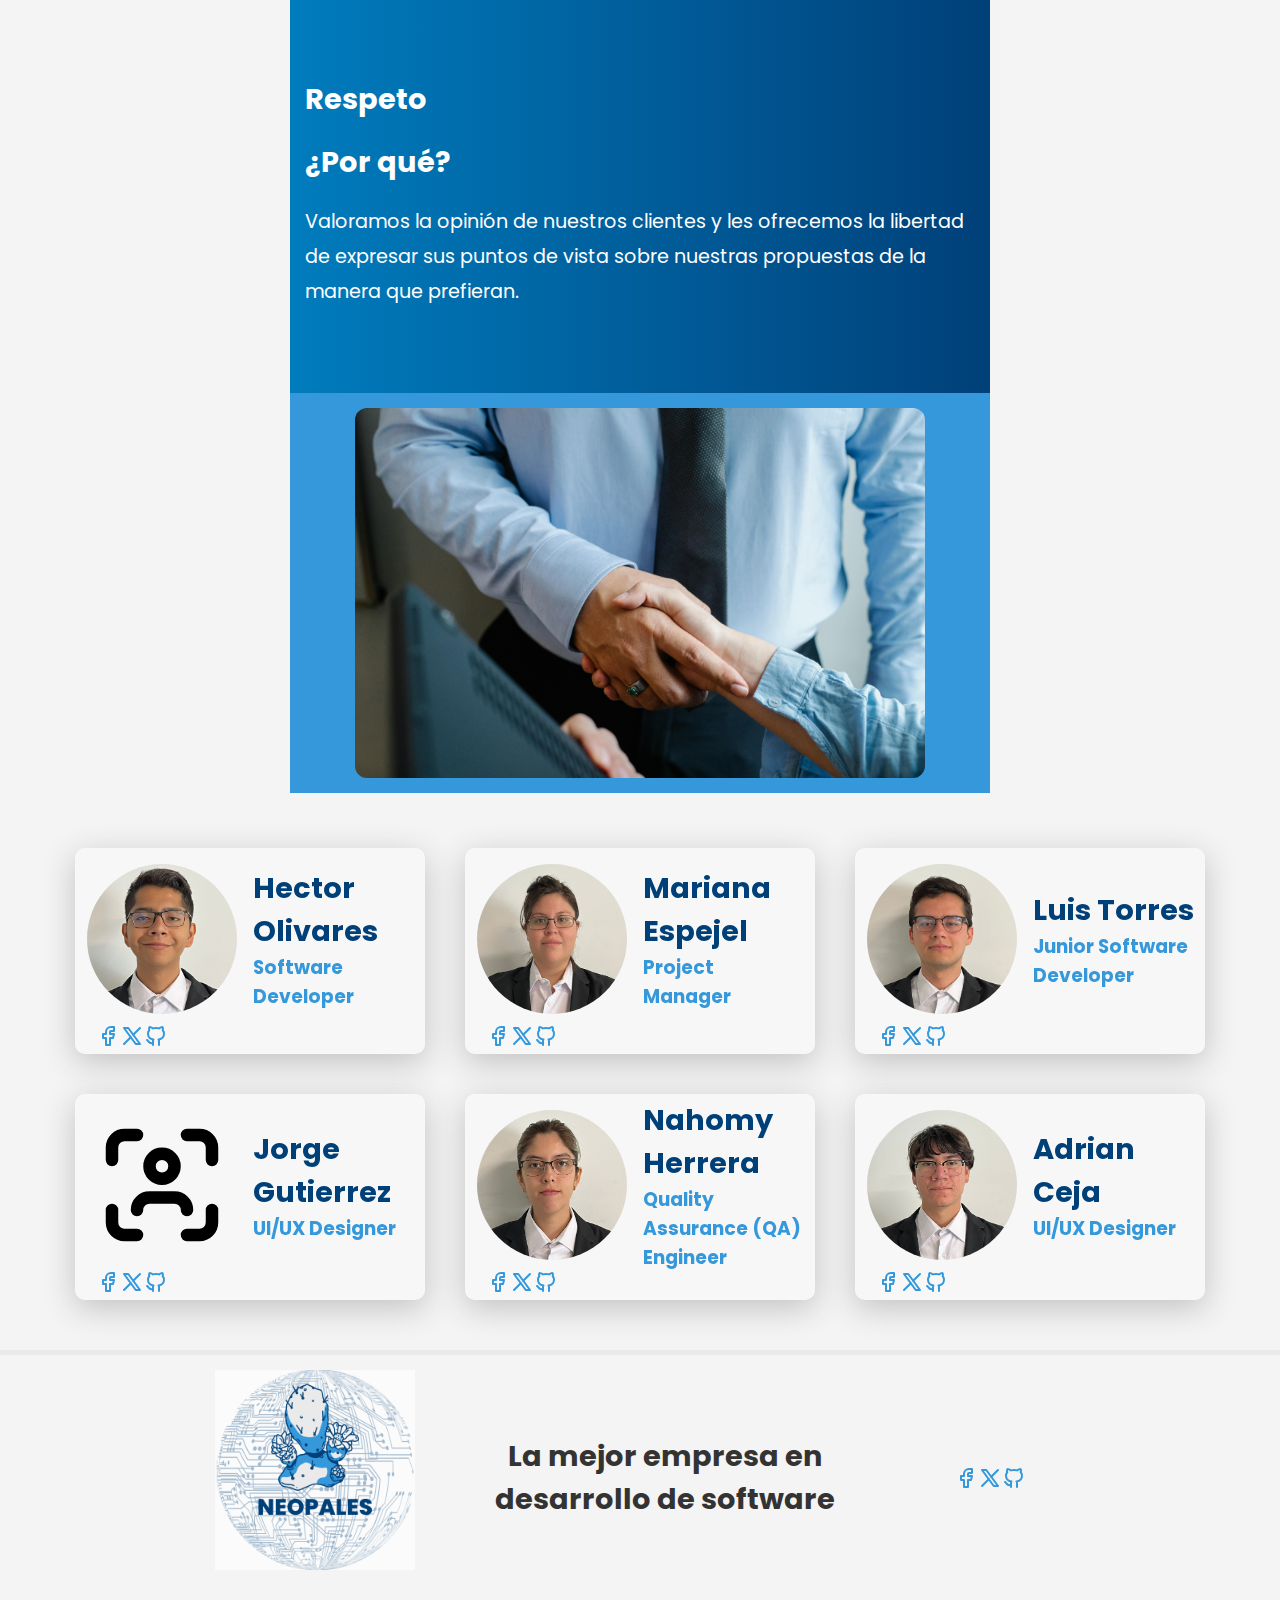
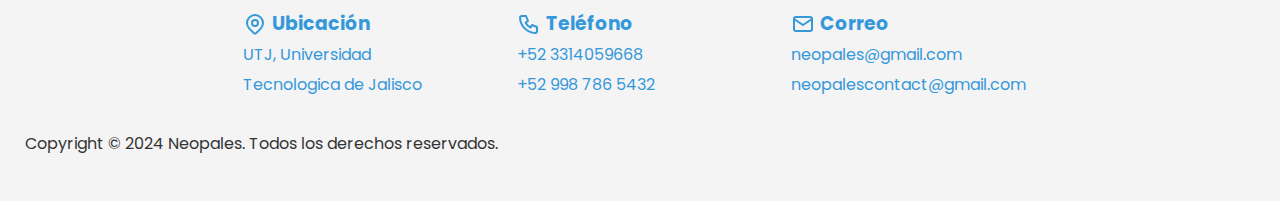
==== commit 991105ea: "arreglo de img foot" ====
--- a/index.html
+++ b/index.html
@@ -264,7 +264,7 @@
     <div class="footer" id="footer">
         <div class="footer-arriba">
             <div class="footer-empresa">
-                <img src="img/logo.png" alt="logo-empresa">
+                <img src="img/logo-neo-v2.png" alt="logo-empresa">
             </div>
             <div class="footer-arriba-txt">
                 <h2>La mejor empresa en desarrollo de software</h2>
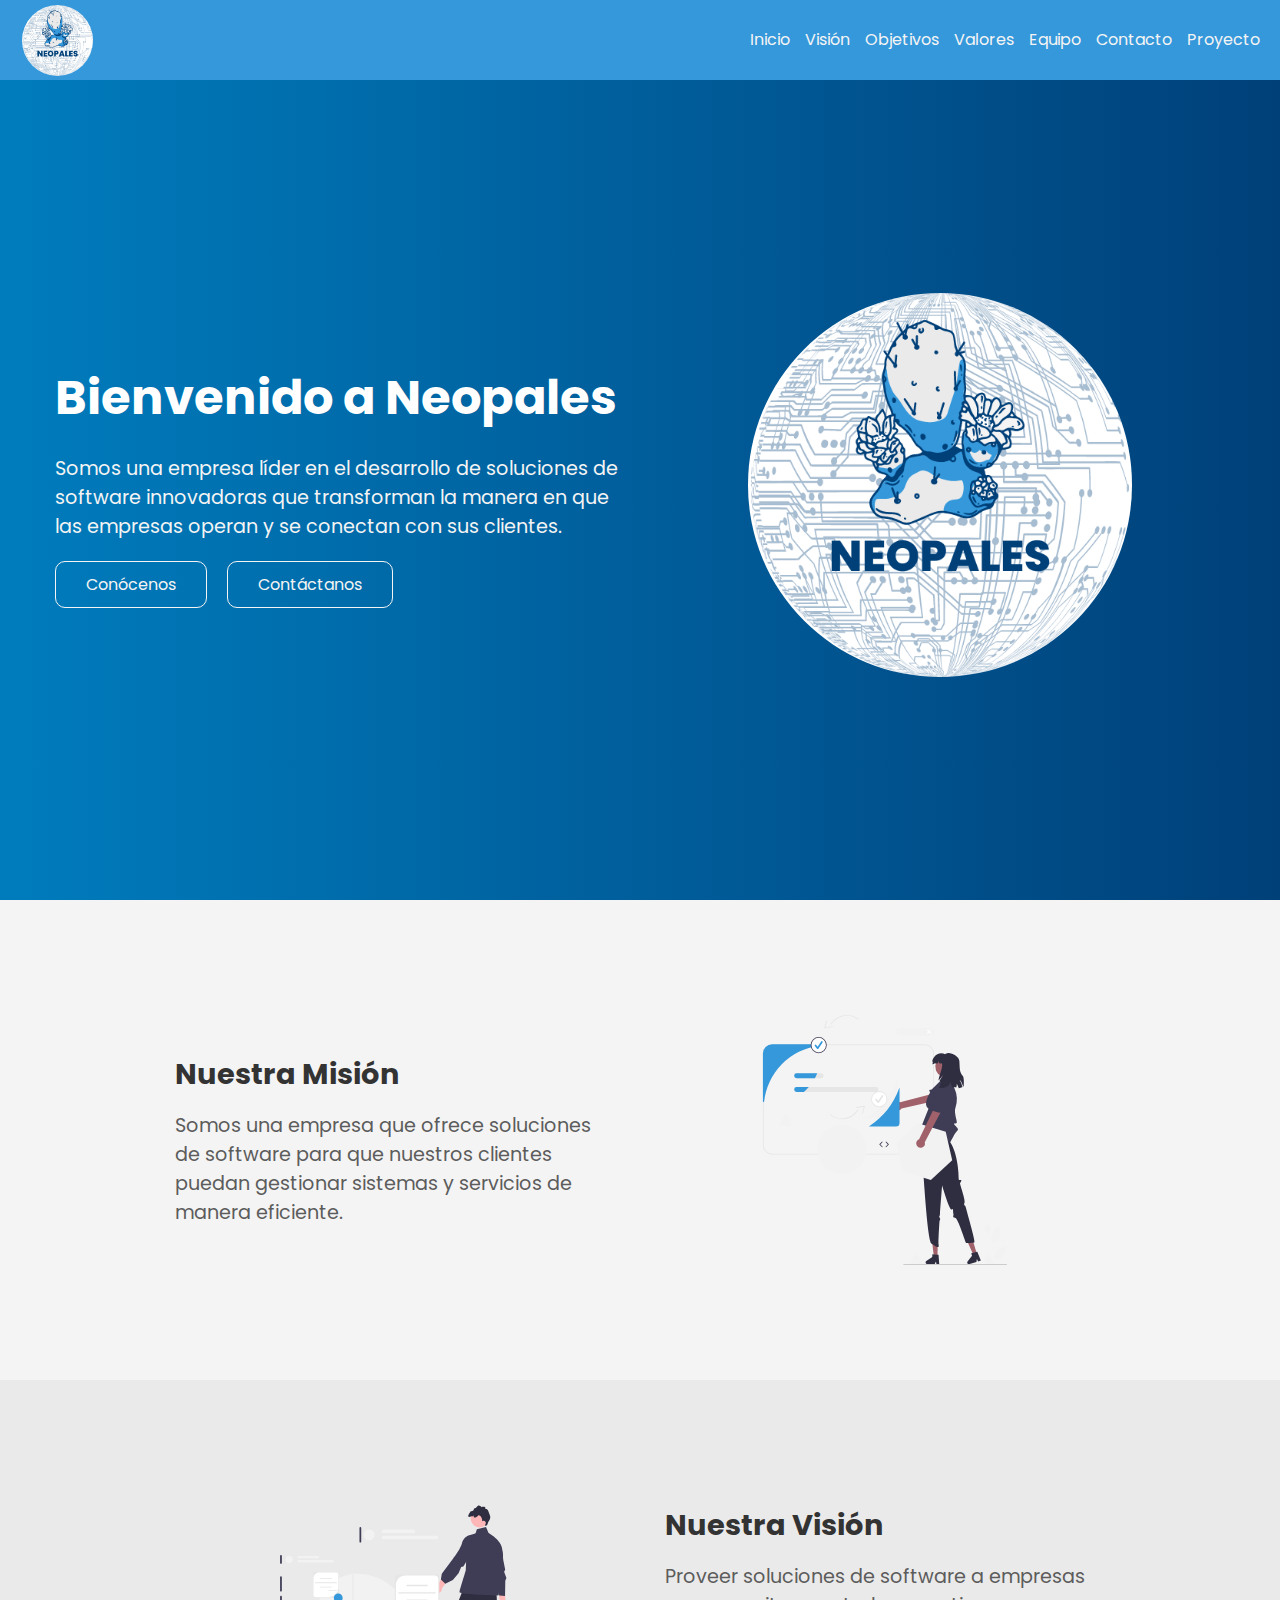
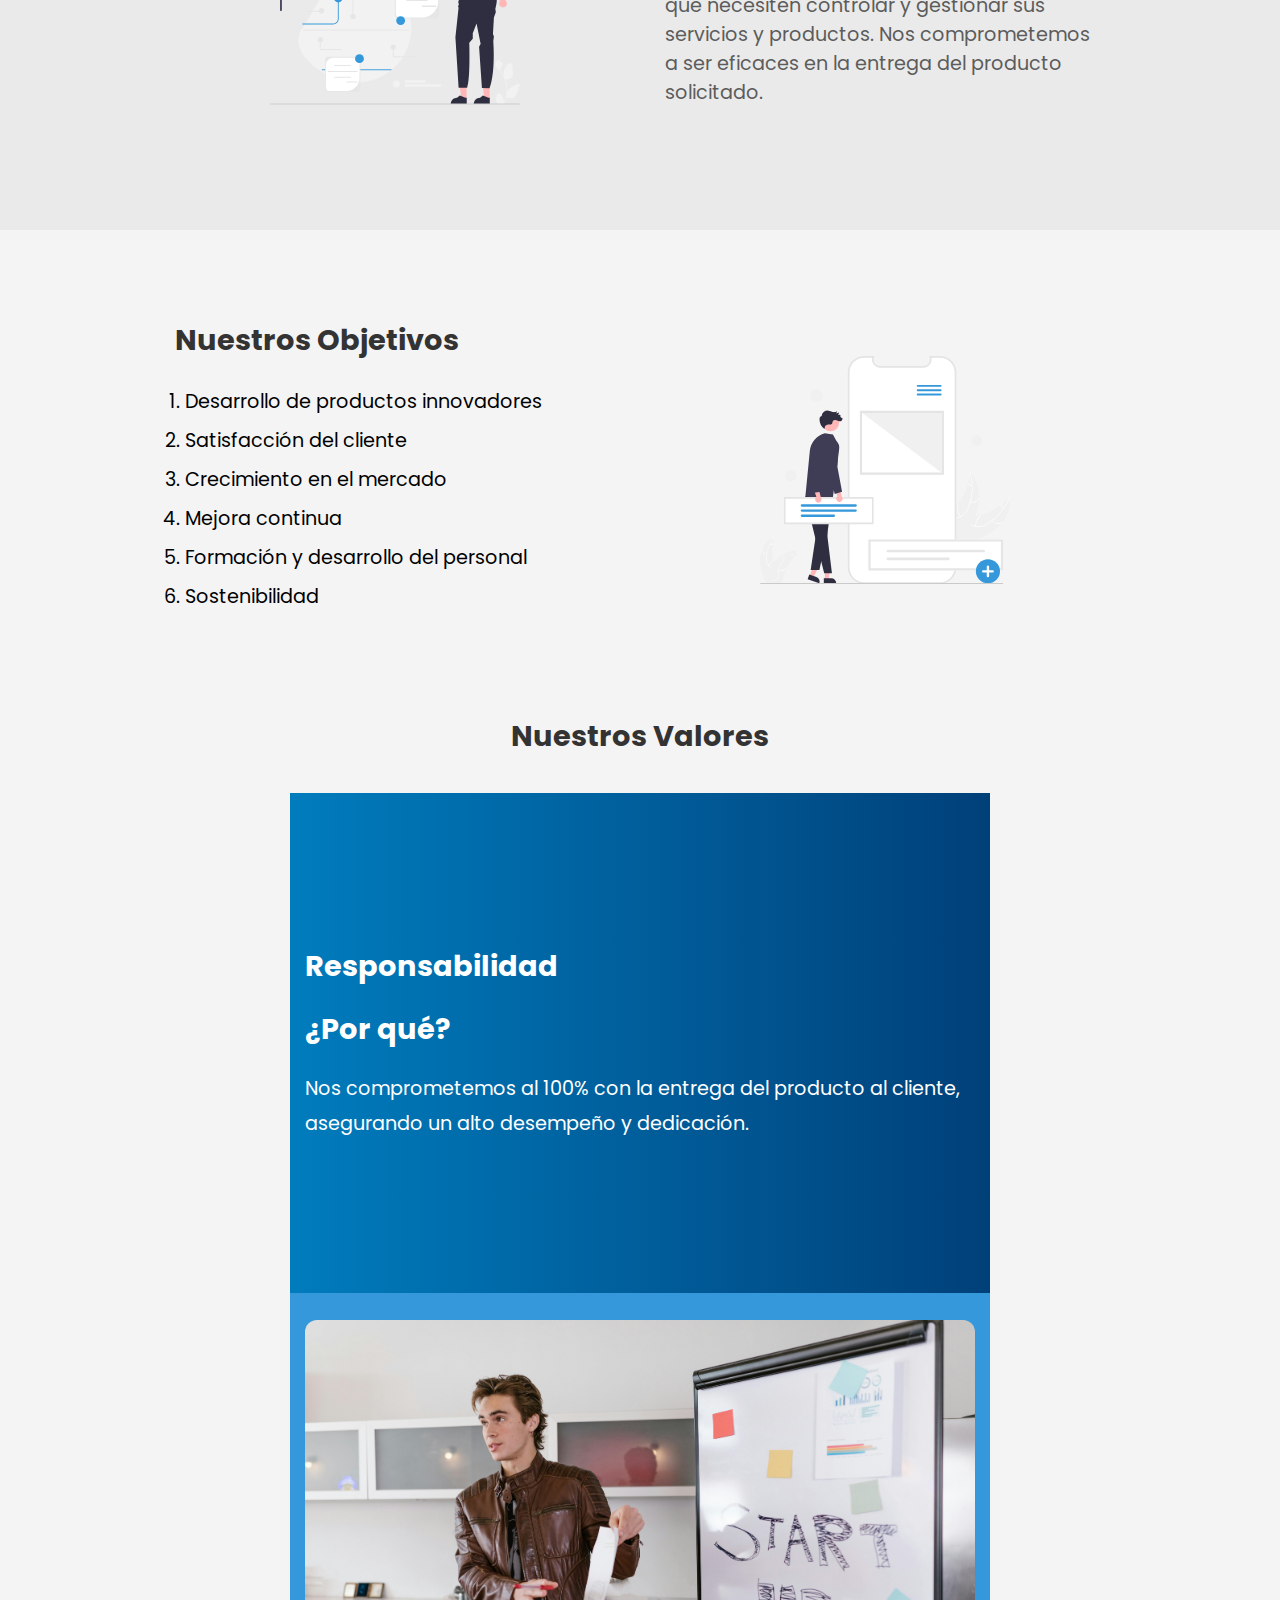
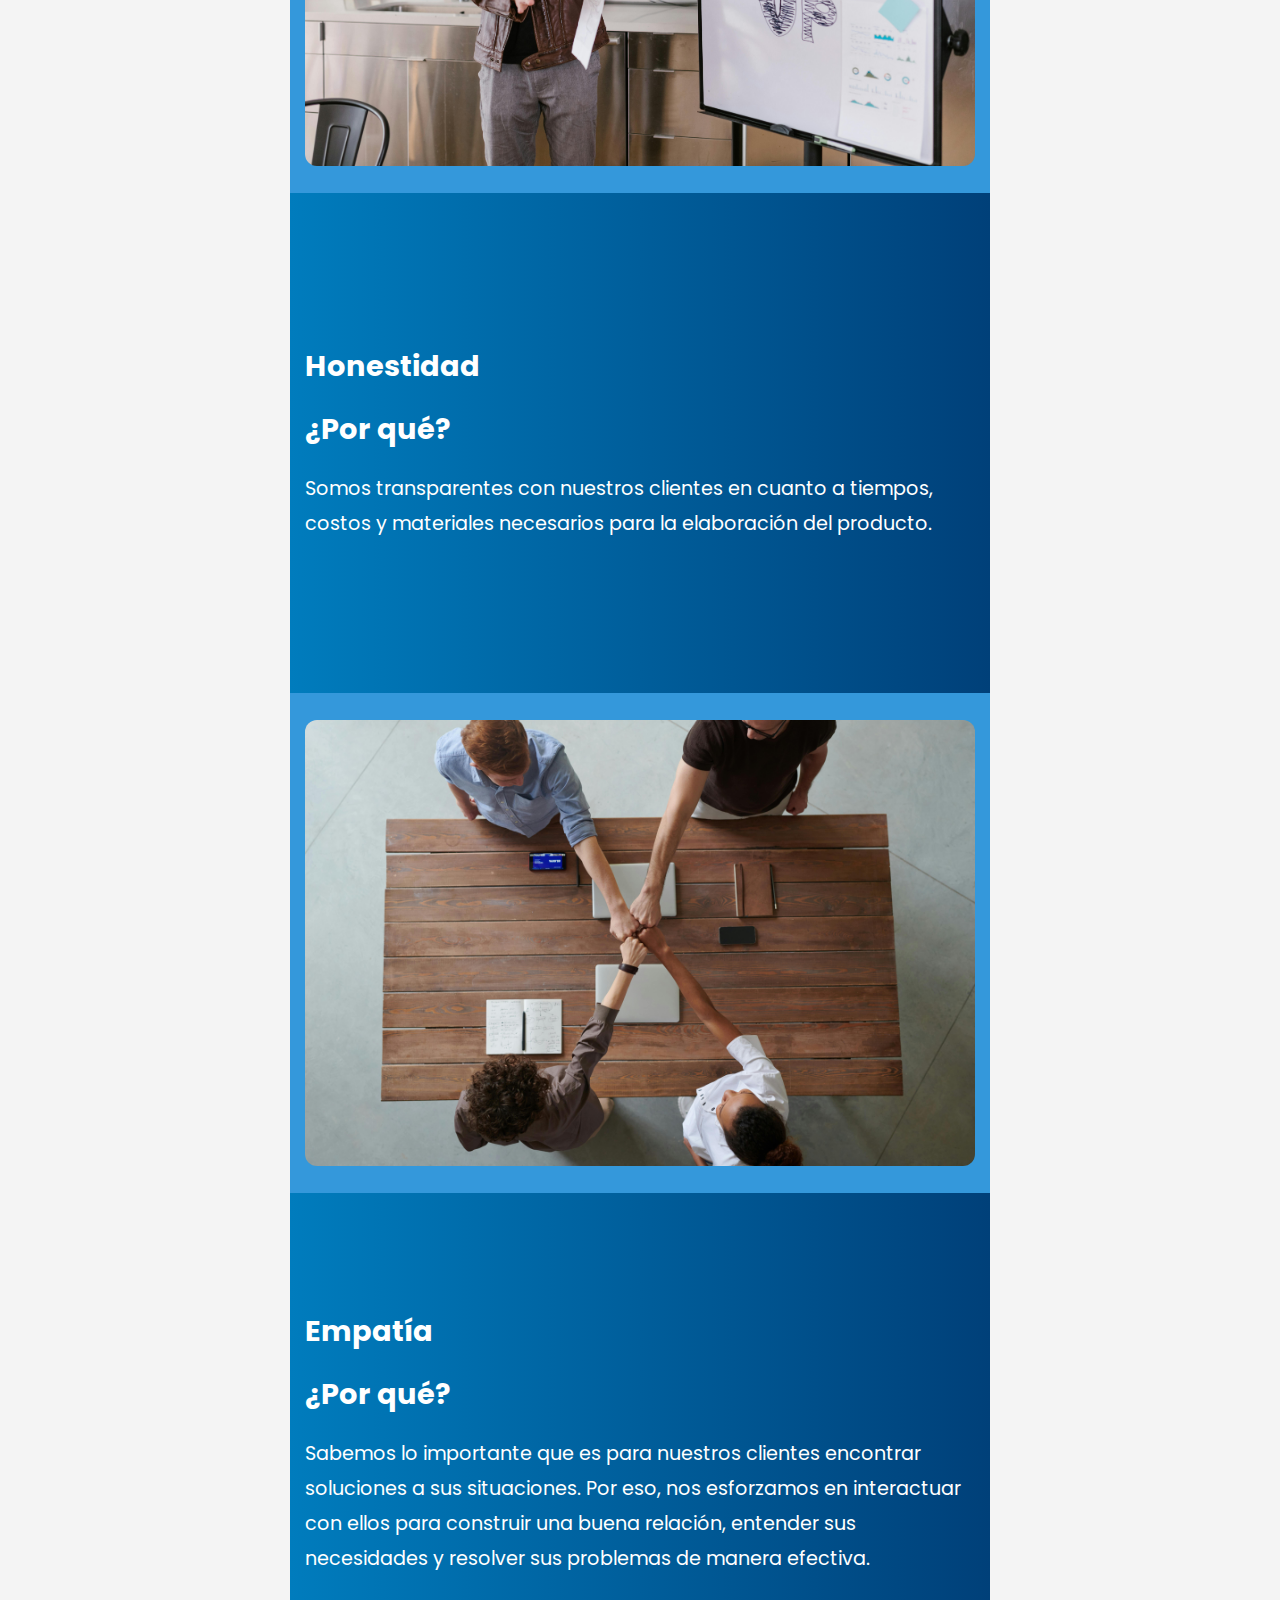
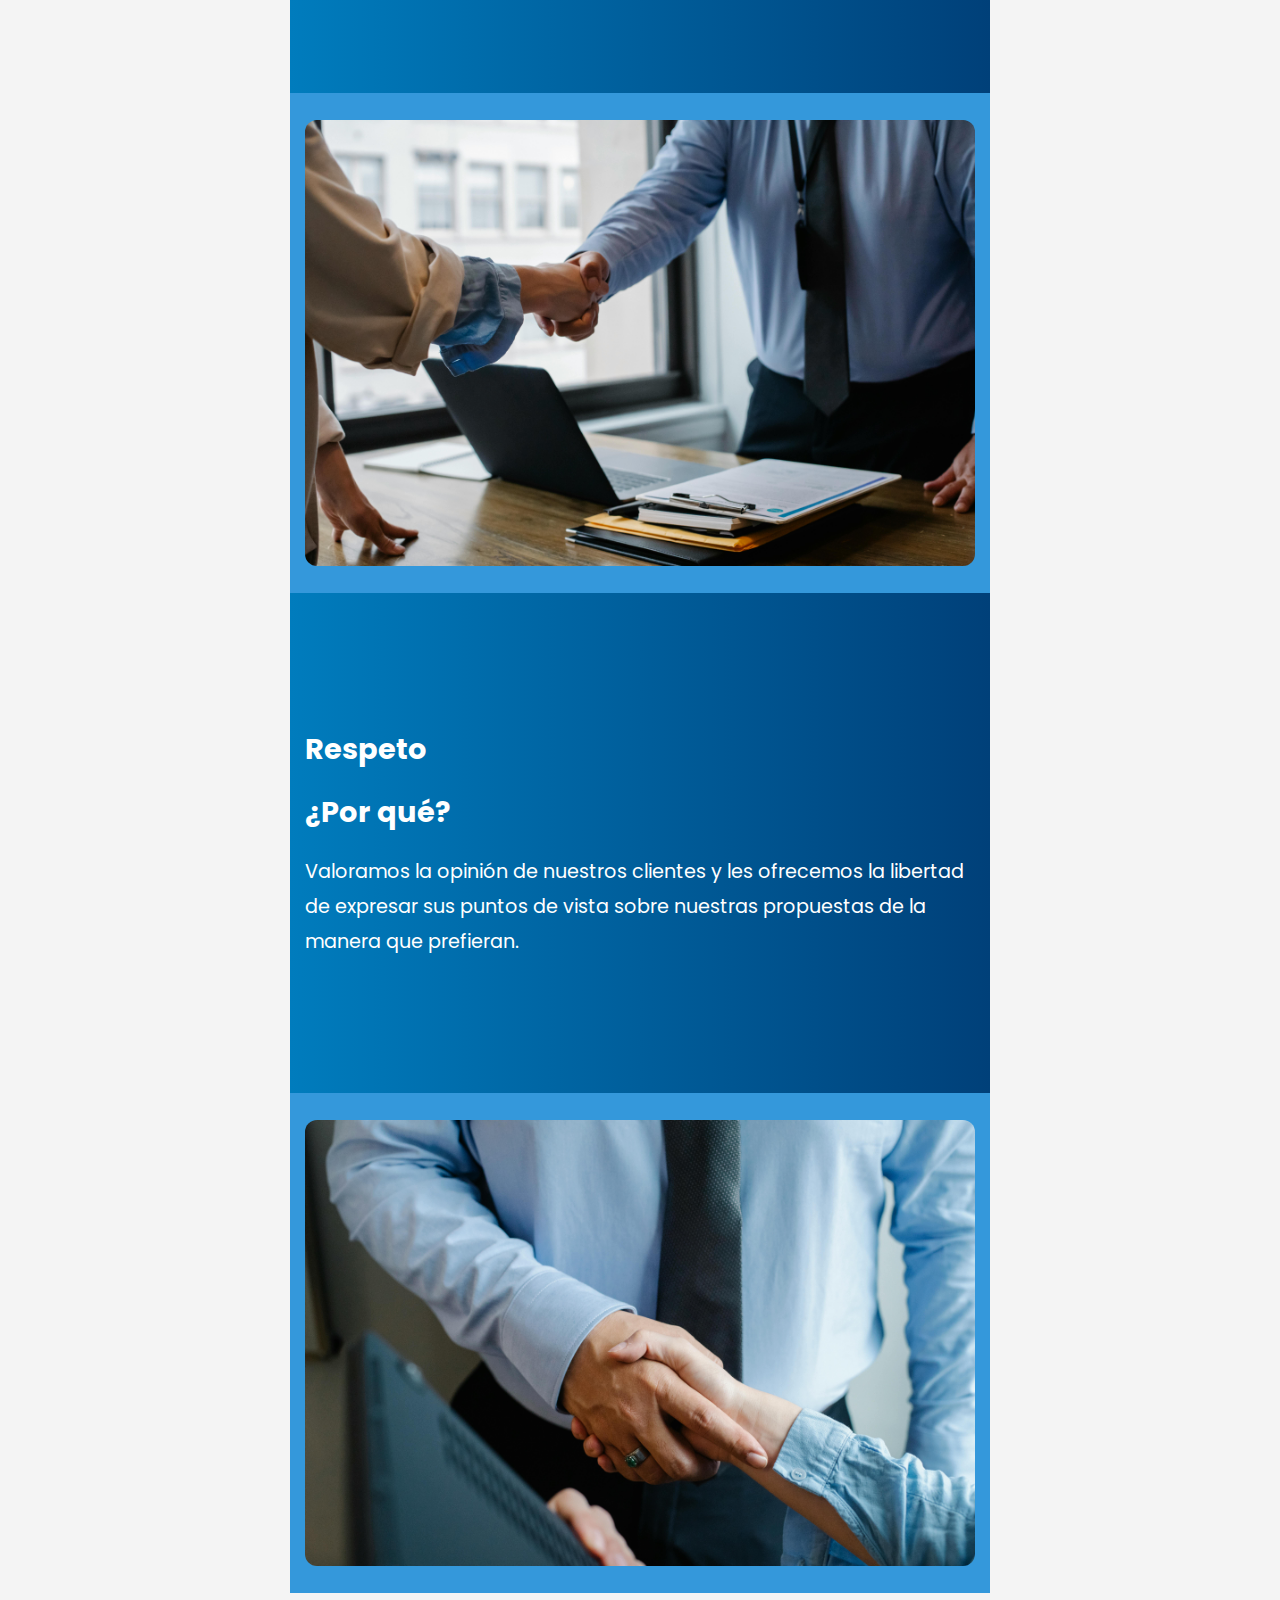
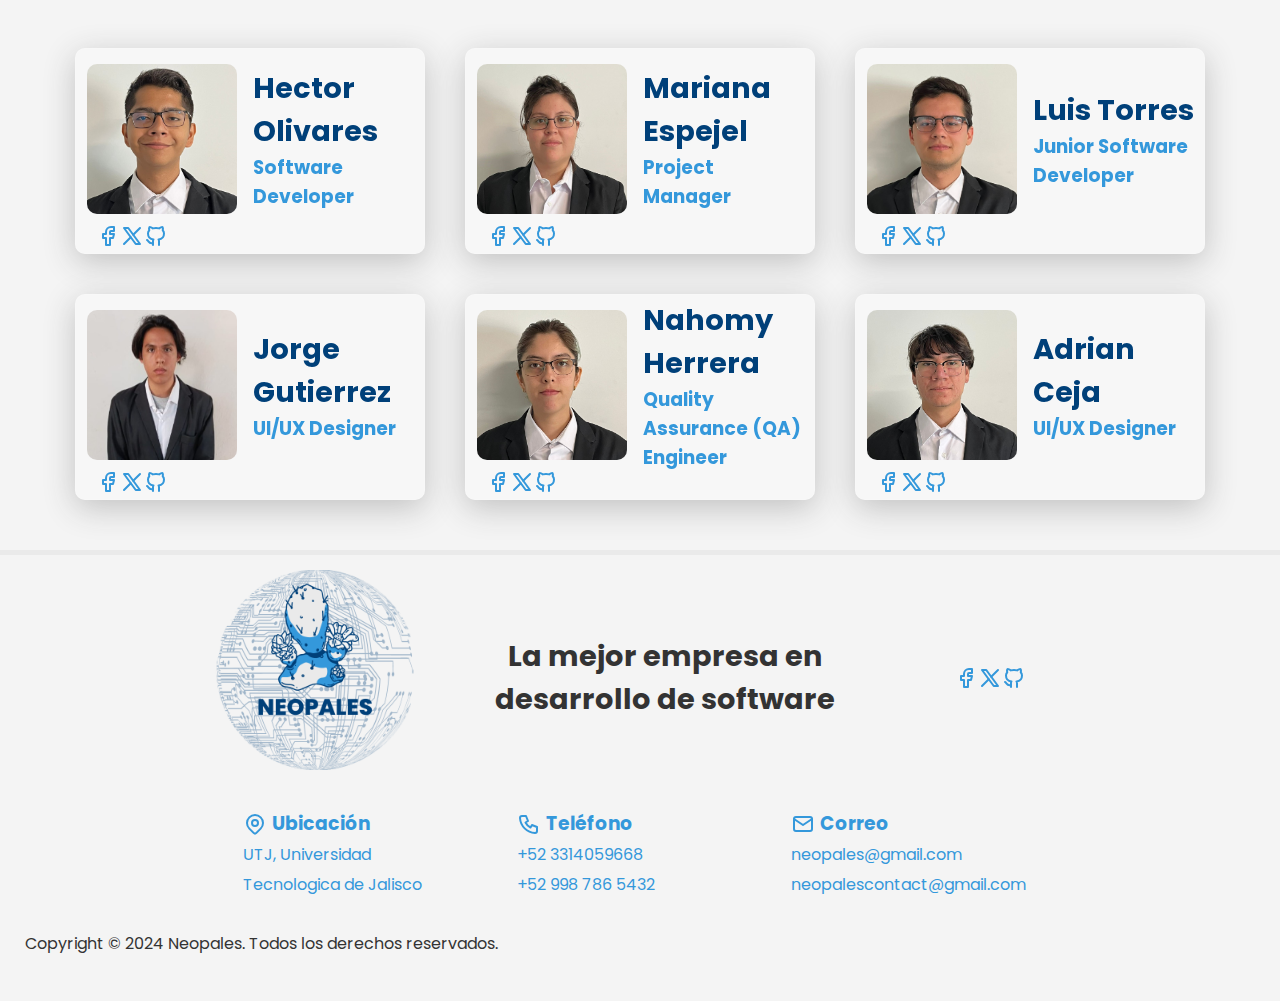
==== commit 5afb2001: "jasjas el mero dia" ====
--- a/index.html
+++ b/index.html
@@ -210,7 +210,7 @@
         <div class="card">
             <div class="card-arriba">
                 <div class="card-img-izq">
-                    <img src="img/Nopales/user-scan.svg" alt="eli UX/UI">
+                    <img src="img/Nopales/i.jpeg" alt="eli UX/UI">
                 </div>
                 <div class="card-txt-der">
                     <h2>Jorge Gutierrez</h2>
--- a/css/index.css
+++ b/css/index.css
@@ -154,6 +154,7 @@
     text-decoration: none;
     color: var(--body-botones-secciones-pequeñas-iconos);
     transition: all 0.3s ease;
+    border-bottom: 1px solid var(--secciones-pequeñas);
 }
 
 .nav-a a:hover {
@@ -272,6 +273,11 @@
 	color: white;
 }
 
+.box-gray-content img {
+    max-width: 100%;
+    height: auto;
+}
+
 .box-gray-content h1, h2{
 	font-size: 1.8rem;
 	color: white;
@@ -284,15 +290,15 @@
 }
 
 .box-gray-content img{
-	min-width: 570px;
-	height: 370px;
+	max-width: 100%;
+    height: auto;
     border-radius: 12px;
 }
 
 .box-gray-izq{
 	background: linear-gradient( to right, var(--primary-200), var(--txt-azul-iconos));
 	width: 700px;
-	height: 400px;
+	height: 500px;
 	display: flex;
 	justify-content: center;
 	align-items: center;
@@ -301,11 +307,12 @@
 .box-gray-der{
 	background: var(--secciones-pequeñas);
 	width: 700px;
-	height: 400px;
-	display: flex;
-	justify-content: center;
-	align-items: center;
-}
+	height: 500px;
+	display: flex;
+	justify-content: center;
+	align-items: center;
+}
+
 
 
 
@@ -346,7 +353,7 @@
 }
 
 .card-arriba img{
-    border-radius: 50%;
+    border-radius: 10px;
 	width: 150px;
 	height: 150px;
 }
@@ -432,7 +439,6 @@
 	align-items: center;
 	flex-wrap: wrap;
 	padding: 5px;
-    
 }
 
 .footer-empresa{
@@ -462,7 +468,6 @@
 
 .footer-empresa img{
 	width: 200px;
-	
 }
 
 .footer-iconos{
